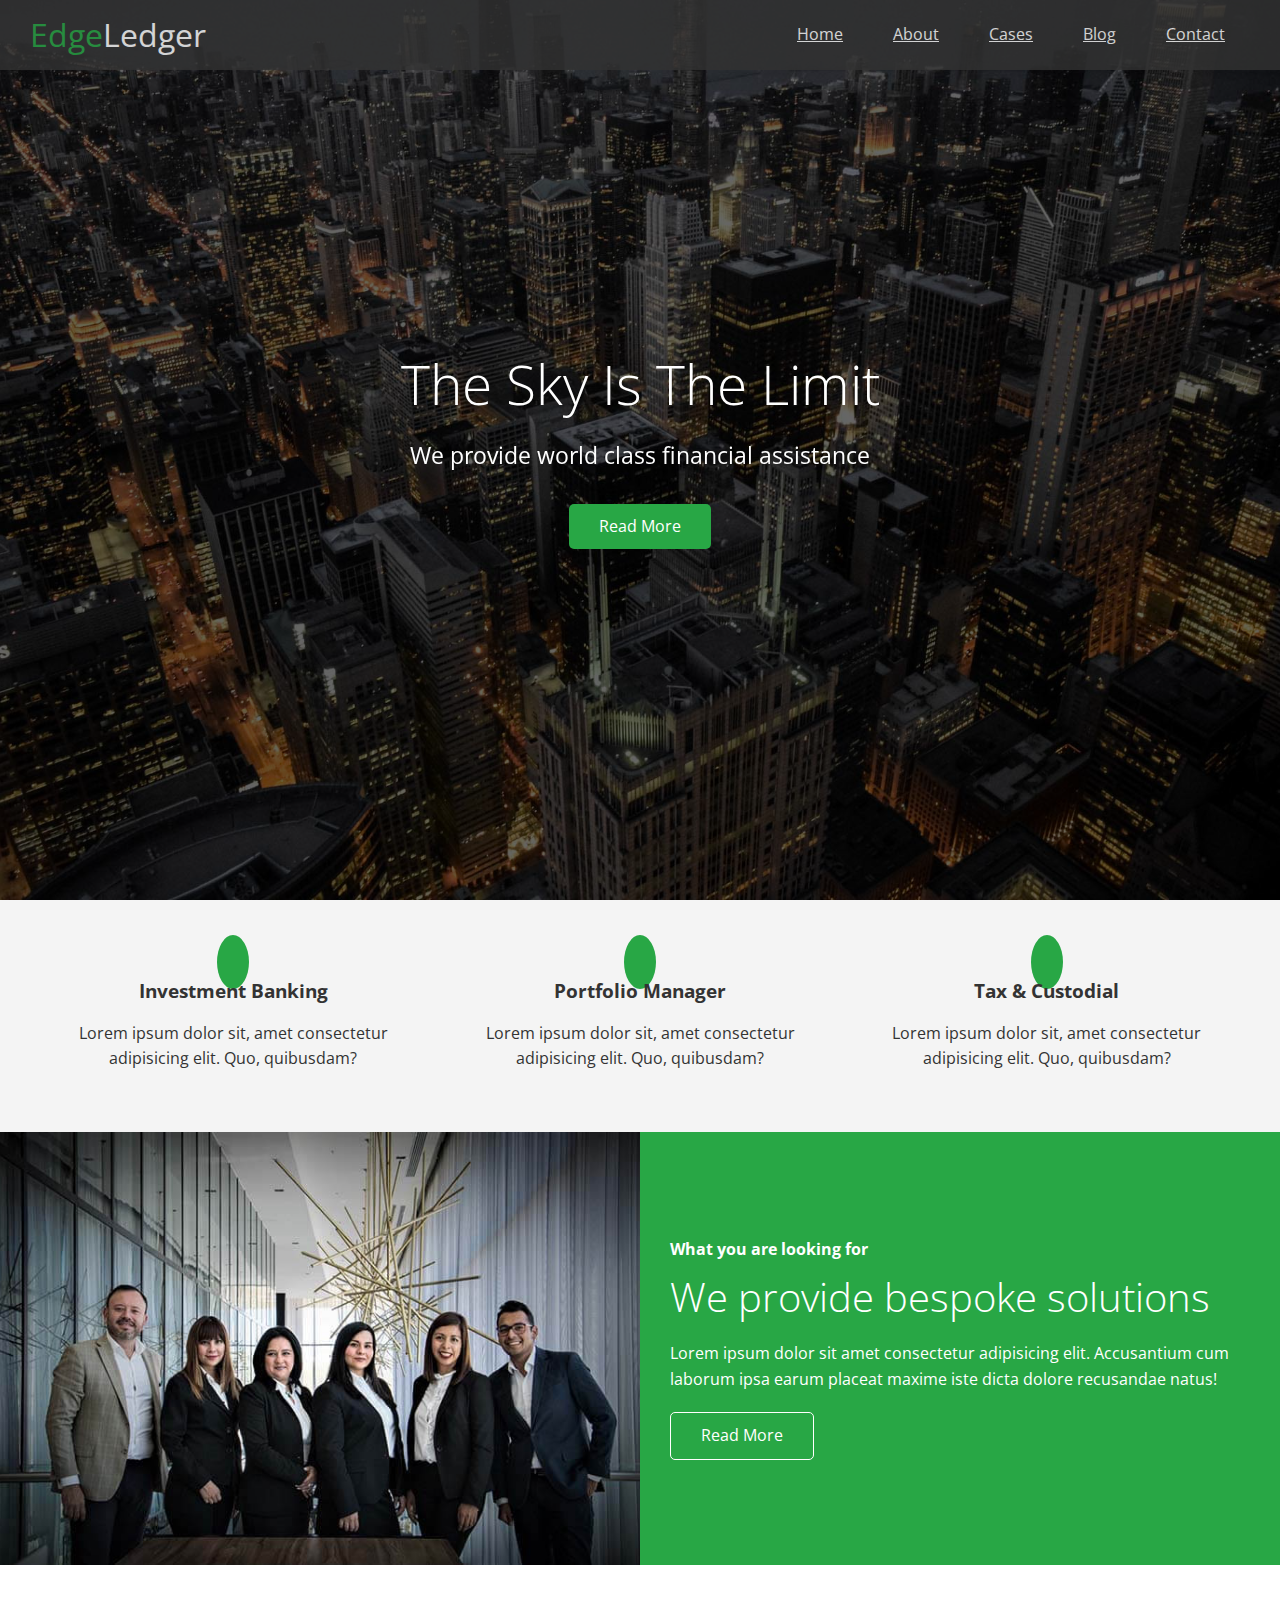
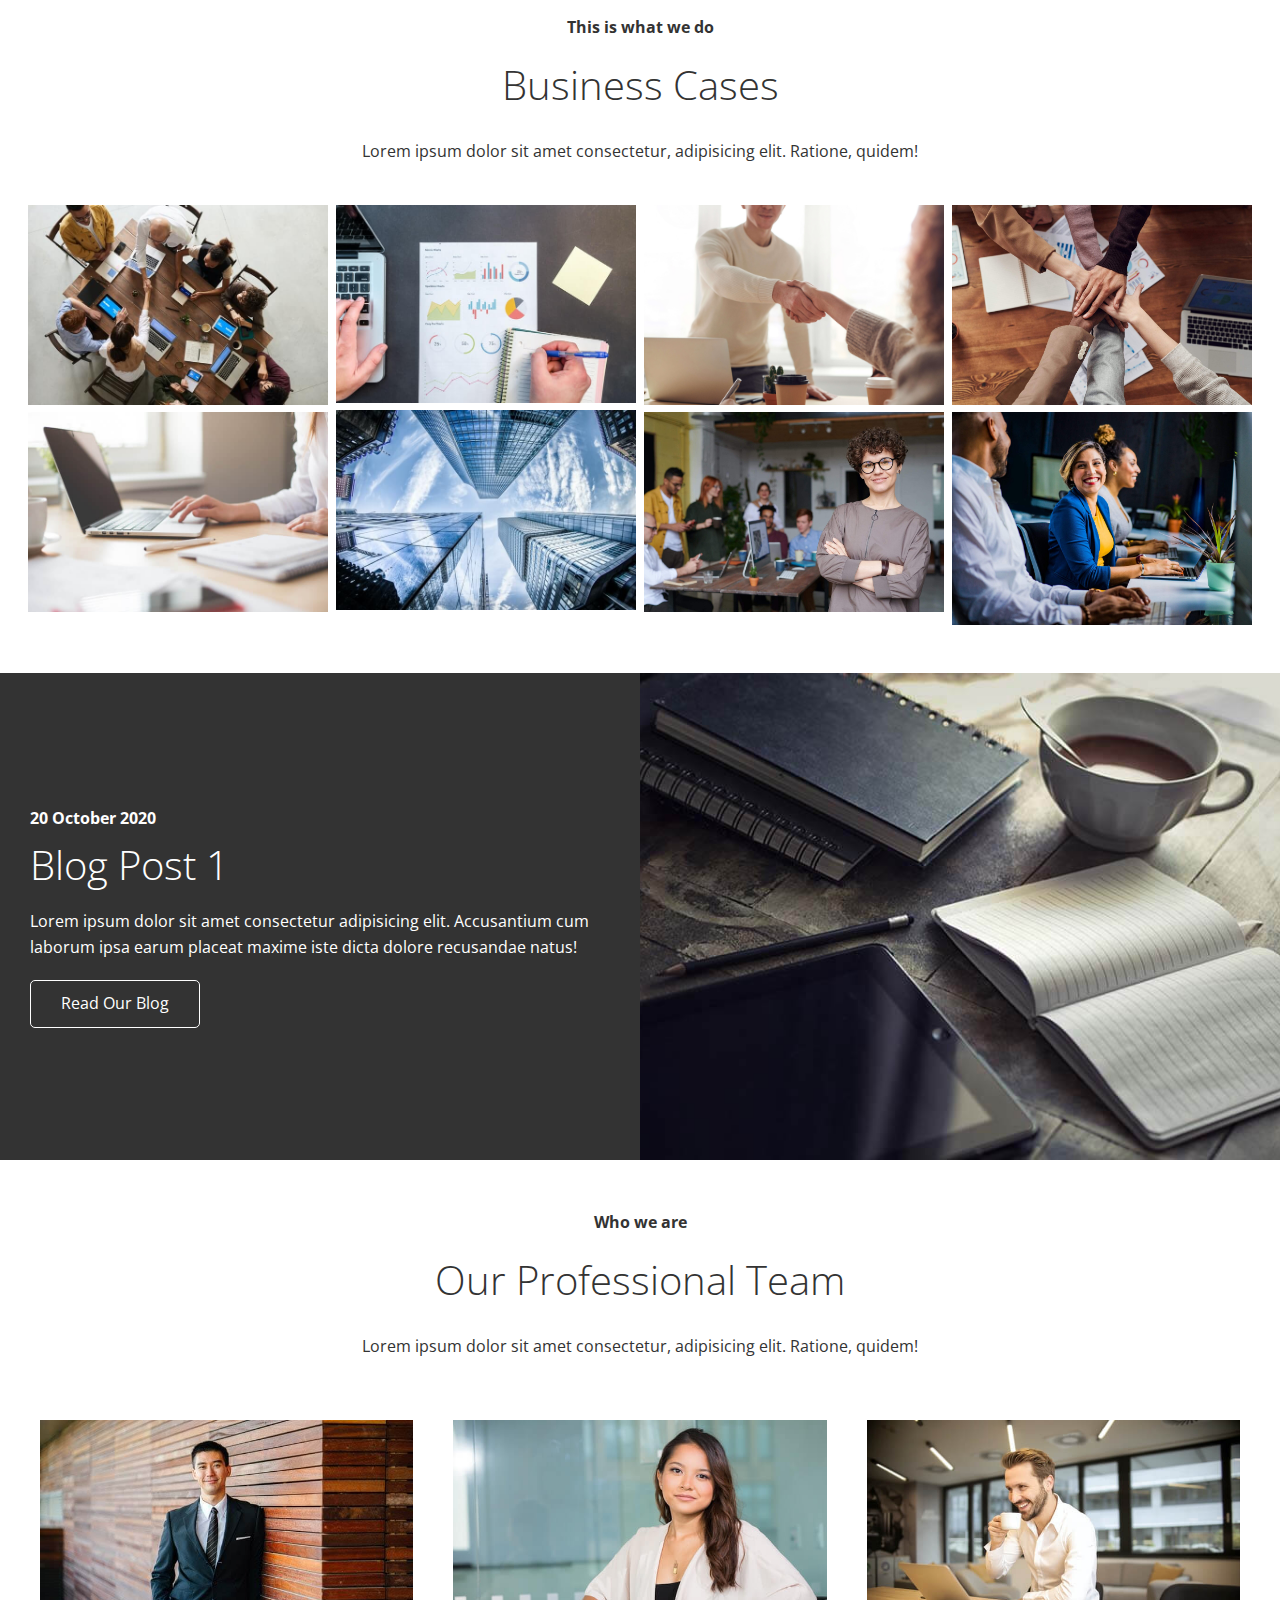
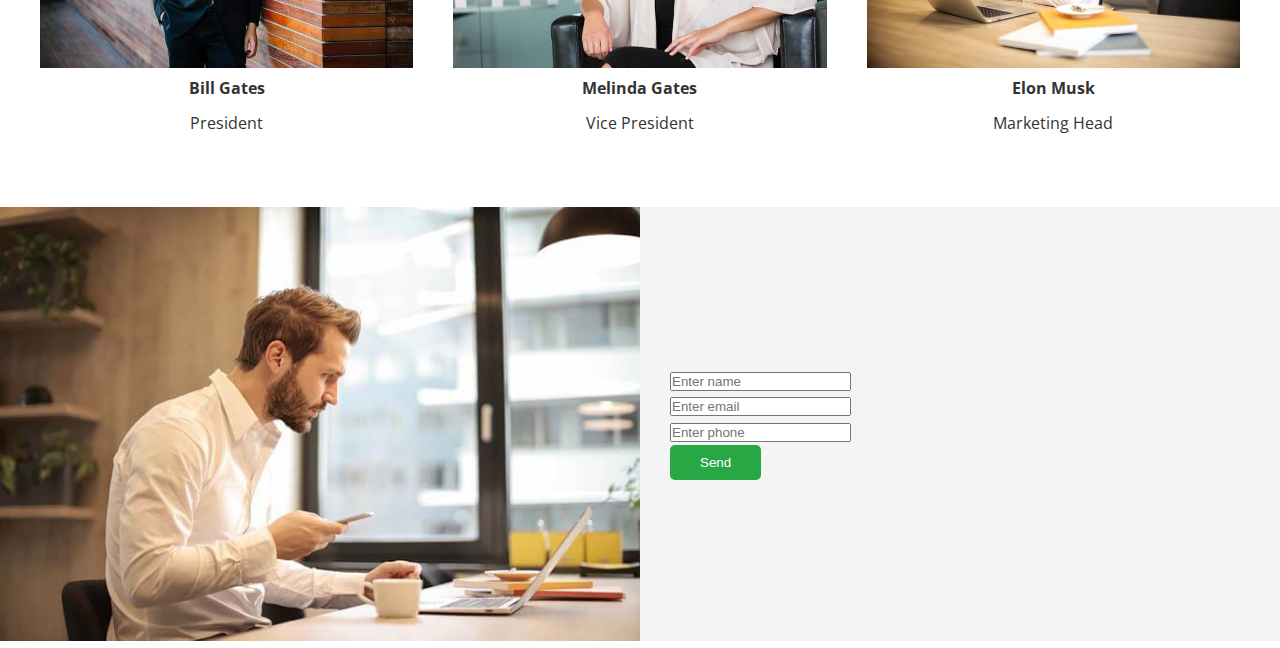
==== index.html @ 817e9c79 "Added form to contact section" ====
<!DOCTYPE html>
<html lang="en">
  <head>
    <meta charset="UTF-8" />
    <meta name="viewport" content="width=device-width, initial-scale=1.0" />
    <link
      rel="stylesheet"
      href="https://cdnjs.cloudflare.com/ajax/libs/font-awesome/5.15.1/css/all.min.css"
      integrity="sha512-+4zCK9k+qNFUR5X+cKL9EIR+ZOhtIloNl9GIKS57V1MyNsYpYcUrUeQc9vNfzsWfV28IaLL3i96P9sdNyeRssA=="
      crossorigin="anonymous"
    />
    <link rel="stylesheet" href="./css/utilities.css" />
    <link rel="stylesheet" href="./css/style.css" />
    <title>Welcome To EdgeLedger</title>
  </head>
  <body id="home">
    <header class="hero">
      <div id="navbar" class="navbar">
        <h1 class="logo">
          <span class="text-primary"><i class="fas fa-book-open"></i> Edge</span
          >Ledger
        </h1>
        <nav>
          <ul>
            <li><a href="#home">Home</a></li>
            <li><a href="#about">About</a></li>
            <li><a href="#cases">Cases</a></li>
            <li><a href="#blog">Blog</a></li>
            <li><a href="#contact">Contact</a></li>
          </ul>
        </nav>
      </div>

      <div class="content">
        <h1>The Sky Is The Limit</h1>
        <p>We provide world class financial assistance</p>
        <a href="#about" class="btn"
          ><i class="fas fa-chevron-right"></i> Read More</a
        >
      </div>
    </header>
    <main>
      <!-- About: Icons -->
      <section id="about" class="icons bg-light">
        <div class="flex-items">
          <div>
            <i class="fas fa-university fa-2x"></i>
            <div>
              <h3>Investment Banking</h3>
              <p>
                Lorem ipsum dolor sit, amet consectetur adipisicing elit. Quo,
                quibusdam?
              </p>
            </div>
          </div>
          <div>
            <i class="fas fa-book-reader fa-2x"></i>
            <div>
              <h3>Portfolio Manager</h3>
              <p>
                Lorem ipsum dolor sit, amet consectetur adipisicing elit. Quo,
                quibusdam?
              </p>
            </div>
          </div>
          <div>
            <i class="fas fa-pencil-alt fa-2x"></i>
            <div>
              <h3>Tax & Custodial</h3>
              <p>
                Lorem ipsum dolor sit, amet consectetur adipisicing elit. Quo,
                quibusdam?
              </p>
            </div>
          </div>
        </div>
      </section>

      <!-- About: Solutions -->
      <section class="solutions flex-columns">
        <div class="row">
          <div class="column">
            <div class="column-1">
              <img src="images/home/people.jpg" alt="" />
            </div>
          </div>
          <div class="column">
            <div class="column-2 bg-primary">
              <h4>What you are looking for</h4>
              <h2>We provide bespoke solutions</h2>
              <p>
                Lorem ipsum dolor sit amet consectetur adipisicing elit.
                Accusantium cum laborum ipsa earum placeat maxime iste dicta
                dolore recusandae natus!
              </p>
              <a href="" class="btn btn-outline"
                ><i class="fas fa-chevron"></i> Read More</a
              >
            </div>
          </div>
        </div>
      </section>

      <!-- Cases -->
      <section id="cases" class="cases flex-grid section-padding">
        <header class="section-header">
          <h4>This is what we do</h4>
          <h2>Business Cases</h2>
          <p>
            Lorem ipsum dolor sit amet consectetur, adipisicing elit. Ratione,
            quidem!
          </p>
        </header>
        <div class="row">
          <div class="column">
            <img src="images/cases/cases1.jpg" alt="" />
            <img src="images/cases/cases2.jpg" alt="" />
          </div>
          <div class="column">
            <img src="images/cases/cases3.jpg" alt="" />
            <img src="images/cases/cases4.jpg" alt="" />
          </div>
          <div class="column">
            <img src="images/cases/cases5.jpg" alt="" />
            <img src="images/cases/cases6.jpg" alt="" />
          </div>
          <div class="column">
            <img src="images/cases/cases7.jpg" alt="" />
            <img src="images/cases/cases8.jpg" alt="" />
          </div>
        </div>
      </section>

      <!-- Blog -->
      <section id="blog" class="blog flex-columns flex-reverse">
        <div class="row">
          <div class="column">
            <div class="column-1">
              <img src="images/home/blog.jpg" alt="" />
            </div>
          </div>
          <div class="column">
            <div class="column-2 bg-dark">
              <h4>20 October 2020</h4>
              <h2>Blog Post 1</h2>
              <p>
                Lorem ipsum dolor sit amet consectetur adipisicing elit.
                Accusantium cum laborum ipsa earum placeat maxime iste dicta
                dolore recusandae natus!
              </p>
              <a href="" class="btn btn-outline"
                ><i class="fas fa-chevron"></i> Read Our Blog</a
              >
            </div>
          </div>
        </div>
      </section>

      <!-- Team -->
      <section id="team" class="team section-padding">
        <header class="section-header">
          <h4>Who we are</h4>
          <h2>Our Professional Team</h2>
          <p>
            Lorem ipsum dolor sit amet consectetur, adipisicing elit. Ratione,
            quidem!
          </p>
        </header>
        <div class="flex-items">
          <div>
            <img src="images/team/person1.jpg" alt="" />
            <h4>Bill Gates</h4>
            <p>President</p>
          </div>
          <div>
            <img src="images/team/person2.jpg" alt="" />
            <h4>Melinda Gates</h4>
            <p>Vice President</p>
          </div>
          <div>
            <img src="images/team/person3.jpg" alt="" />
            <h4>Elon Musk</h4>
            <p>Marketing Head</p>
          </div>
        </div>
      </section>
      <!-- Contact -->
      <section id="contact" class="contact flex-columns">
        <div class="row">
          <div class="column">
            <div class="column-1">
              <img src="images/home/contact.jpg" alt="" />
            </div>
          </div>
          <div class="column">
            <div class="column-2 bg-light">
              <form action="" class="callback-form">
                <div class="form-control">
                  <label for="name"></label>
                  <input
                    type="text"
                    name="name"
                    id="name"
                    placeholder="Enter name"
                  />
                </div>
                <div class="form-control">
                  <label for="email"></label>
                  <input
                    type="email"
                    name="email"
                    id="email"
                    placeholder="Enter email"
                  />
                </div>
                <div class="form-control">
                  <label for="phone"></label>
                  <input
                    type="text"
                    name="phone"
                    id="phone"
                    placeholder="Enter phone"
                  />
                </div>
                <input type="submit" value="Send" id="submit" class="btn" />
              </form>
            </div>
          </div>
        </div>
      </section>
    </main>
  </body>
</html>
---- css/utilities.css ----
/* Text colors */
.text-primary {
  color: #28a745;
}

.text-secondary {
  color: #0284d0;
}

/* Button */

.btn {
  cursor: pointer;
  display: inline-block;
  padding: 10px 30px;
  color: #fff;
  background-color: #28a745;
  border: none;
  border-radius: 5px;
  text-decoration: none;
}

.btn:hover {
  opacity: 0.9;
}

.btn-primary,
.bg-primary {
  background: #28a745;
  color: #fff;
}

.btn-secondary,
.bg-secondary {
  background: #0284d0;
  color: #fff;
}

.btn-dark,
.bg-dark {
  background: #333;
  color: #fff;
}

.btn-light,
.bg-light {
  background: #f4f4f4;
  color: #333;
}

.btn-outline {
  background: transparent;
  border: 1px solid #fff;
}

/* Flex items */
.flex-items {
  display: flex;
  text-align: center;
  justify-content: center;
  text-align: center;
  height: 100%;
}

.flex-items > div {
  padding: 20px;
}

/* Flex columns */
.flex-columns.flex-reverse .row {
  flex-direction: row-reverse;
}

.flex-columns .row {
  display: flex;
  flex-direction: row;
  flex-wrap: wrap;
  width: 100%;
}

.flex-columns .column {
  display: flex;
  flex-direction: column;
  flex-basis: 100%;
  flex: 1;
}

.flex-columns .column .column-1,
.flex-columns .column .column-2 {
  height: 100%;
}

.flex-columns img {
  width: 100%;
  height: 100%;
  object-fit: cover;
}

.flex-columns .column-2 {
  display: flex;
  flex-direction: column;
  align-items: flex-start;
  justify-content: center;
  padding: 30px;
}

.flex-columns h2 {
  font-size: 40px;
  font-weight: 100;
}

.flex-columns h4 {
  margin-bottom: 10px;
}

.flex-columns p {
  margin: 20px 0;
}

/* Section header */
.section-header {
  padding: 30px;
  display: flex;
  flex-direction: column;
  align-items: center;
  justify-content: center;
  text-align: center;
}

.section-header h2 {
  font-size: 40px;
  margin: 20px;
}

.section-padding {
  padding: 20px 20px 40px;
}

/* Flex grid */
.flex-grid .row {
  display: flex;
  flex-wrap: wrap;
  padding: 0 4px;
}

.flex-grid .column {
  flex: 25%;
  max-width: 25%;
  padding: 0 4px;
}
---- css/style.css ----
@import url('https://fonts.googleapis.com/css2?family=Open+Sans:wght@300;400&display=swap');

* {
  box-sizing: border-box;
  padding: 0;
  margin: 0;
}

body {
  font-family: 'Open Sans', sans-serif;
  background: #fff;
  color: #333;
  line-height: 1.6;
}

ul {
  list-style: none;
}

a {
  color: #333;
}

h1,
h2 {
  font-weight: 300;
  line-height: 1.2;
}

p {
  margin: 10px 0;
}

img {
  width: 100%;
}

/* Navbar */
.navbar {
  display: flex;
  align-items: center;
  justify-content: space-between;
  background-color: #333;
  color: #fff;
  opacity: 0.8;
  width: 100%;
  height: 70px;
  position: fixed;
  top: 0;
  padding: 0 30px;
}

.navbar a {
  color: #fff;
  padding: 10px 20px;
  margin: 0 5px;
}

.navbar a:hover {
  border-bottom: #28a745 2px solid;
}

.navbar ul {
  display: flex;
}

.navbar .logo {
  font-weight: 400;
}

/* Header */

.hero {
  background: url('../images/home/showcase.jpg') no-repeat center center/cover;
  height: 100vh;
  position: relative;
  color: #fff;
}

.hero .content {
  display: flex;
  flex-direction: column;
  align-items: center;
  justify-content: center;
  text-align: center;
  height: 100%;
  padding: 0 20px;
}

.hero .content h1 {
  font-size: 55px;
}

.hero .content p {
  font-size: 23px;
  max-width: 600px;
  margin: 20px 0 30px;
}

.hero::before {
  content: '';
  position: absolute;
  top: 0;
  left: 0;
  width: 100%;
  height: 100%;
  background: rgba(0, 0, 0, 0.6);
}

.hero * {
  z-index: 10;
}

/* Icons */
.icons {
  padding: 30px;
}

.icons h3 {
  font-weight: bold;
  margin-bottom: 15px;
}

.icons i {
  background-color: #28a745;
  color: #fff;
  padding: 1rem;
  border-radius: 50%;
  margin-bottom: 15px;
}

.cases img:hover {
  opacity: 0.7;
}
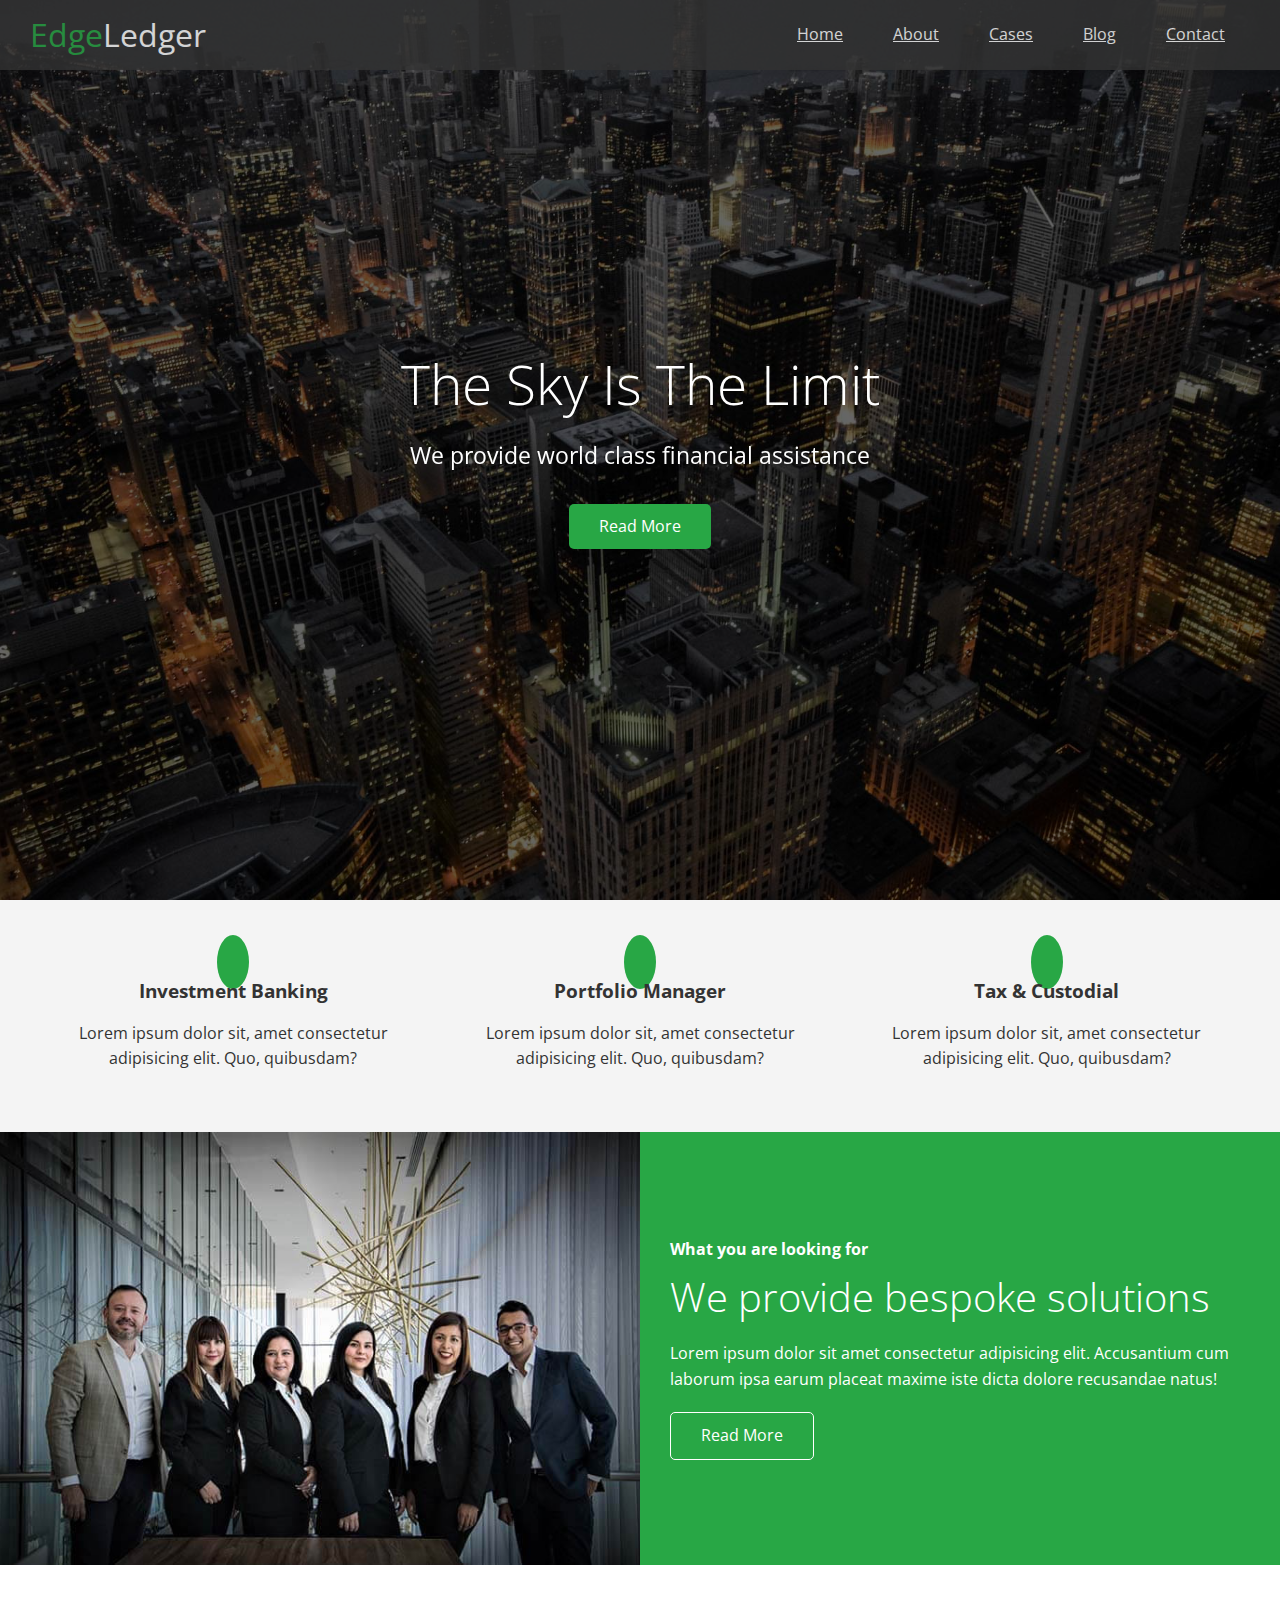
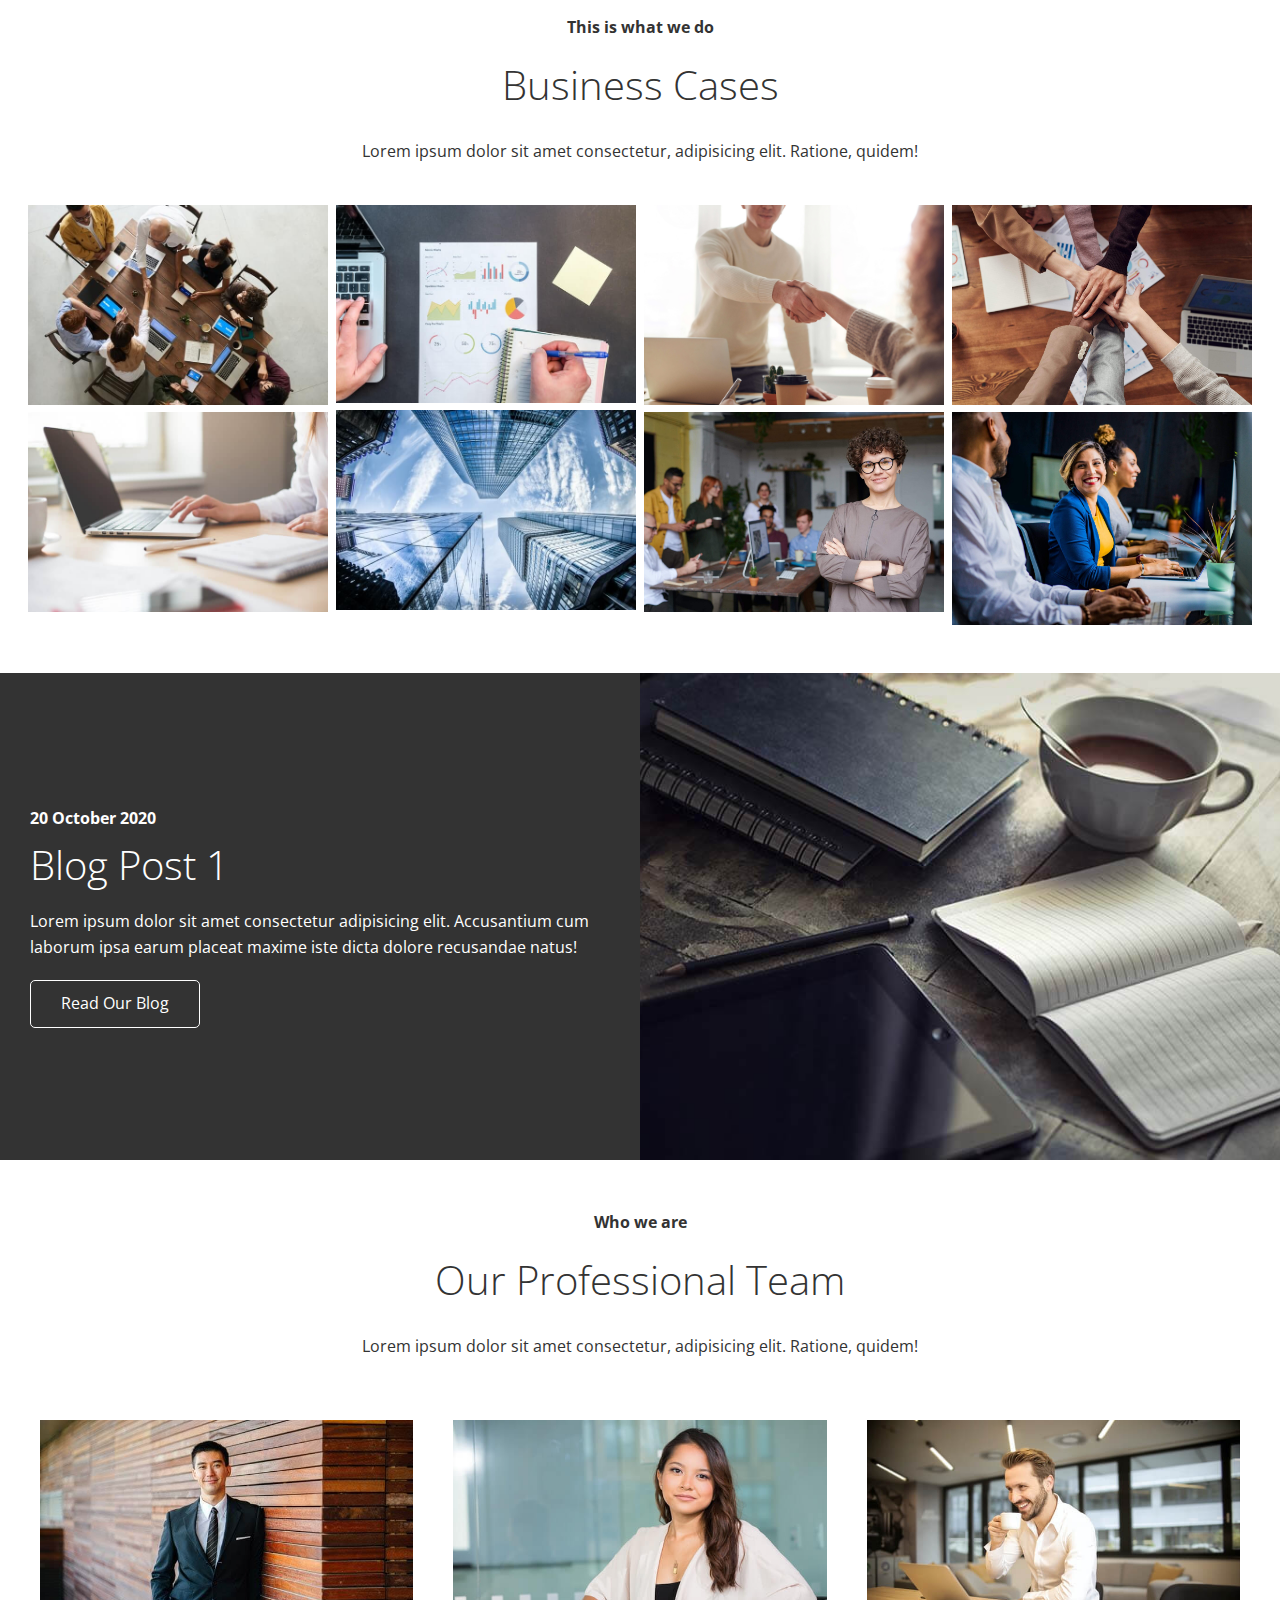
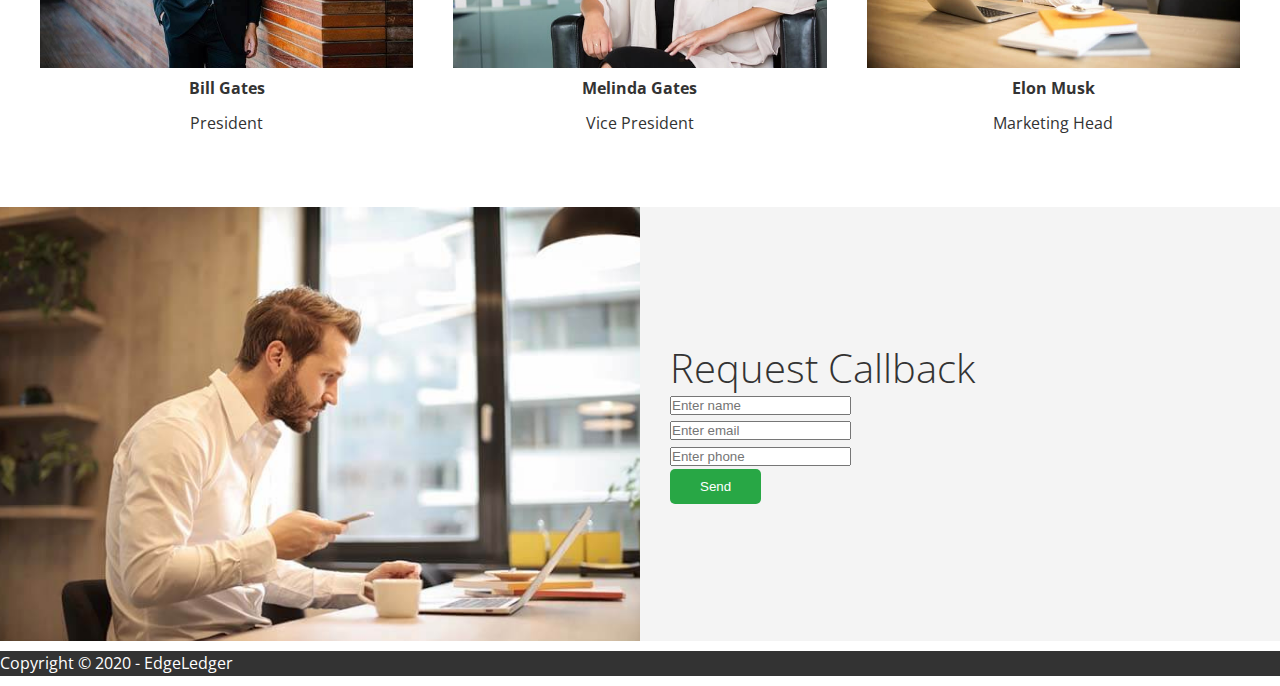
==== commit 2e010e95: "Added footer socials and text" ====
--- a/index.html
+++ b/index.html
@@ -194,6 +194,7 @@
           </div>
           <div class="column">
             <div class="column-2 bg-light">
+              <h2>Request Callback</h2>
               <form action="" class="callback-form">
                 <div class="form-control">
                   <label for="name"></label>
@@ -229,5 +230,14 @@
         </div>
       </section>
     </main>
+    <footer class="footer bg-dark">
+      <div class="social">
+        <a href="#"><i class="fab fa-facebook"></i></a>
+        <a href="#"><i class="fab fa-twitter"></i></a>
+        <a href="#"><i class="fab fa-youtube"></i></a>
+        <a href="#"><i class="fab fa-linkedin"></i></a>
+      </div>
+      <p>Copyright &copy; 2020 - EdgeLedger</p>
+    </footer>
   </body>
 </html>
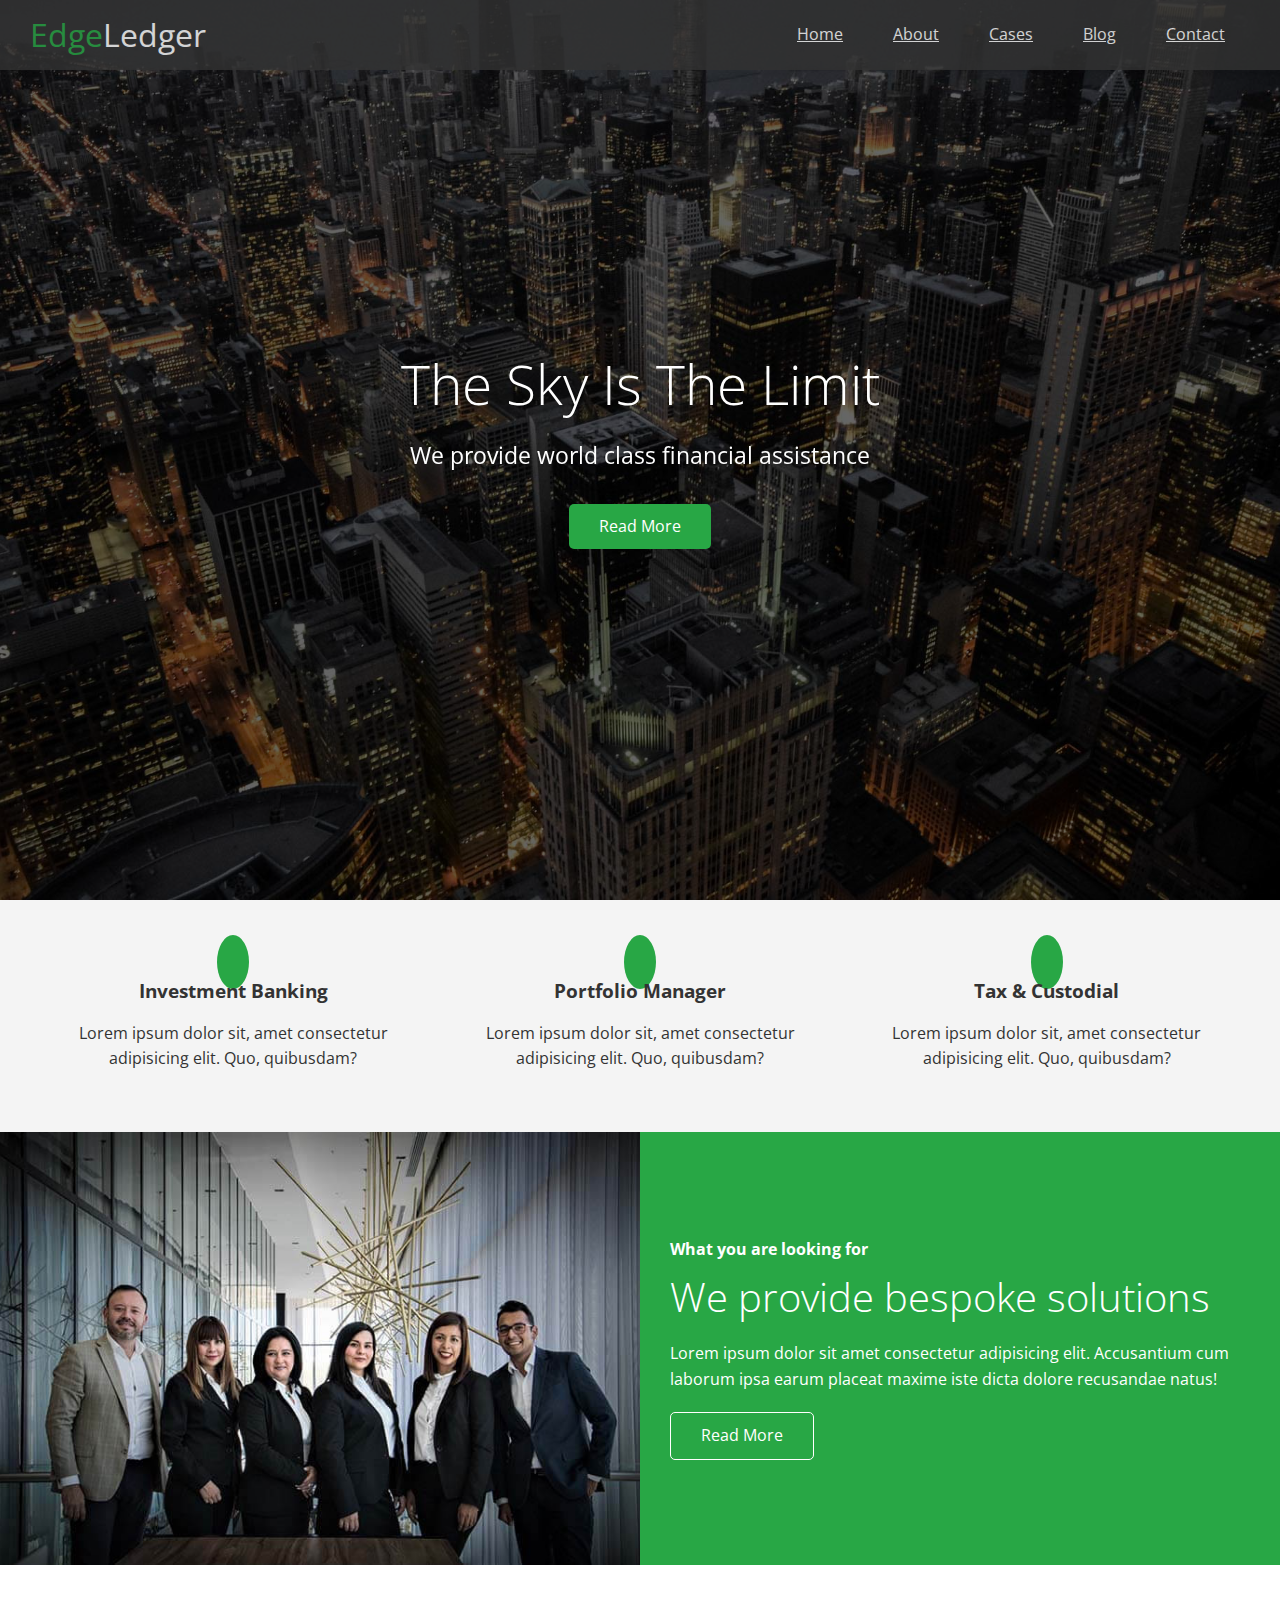
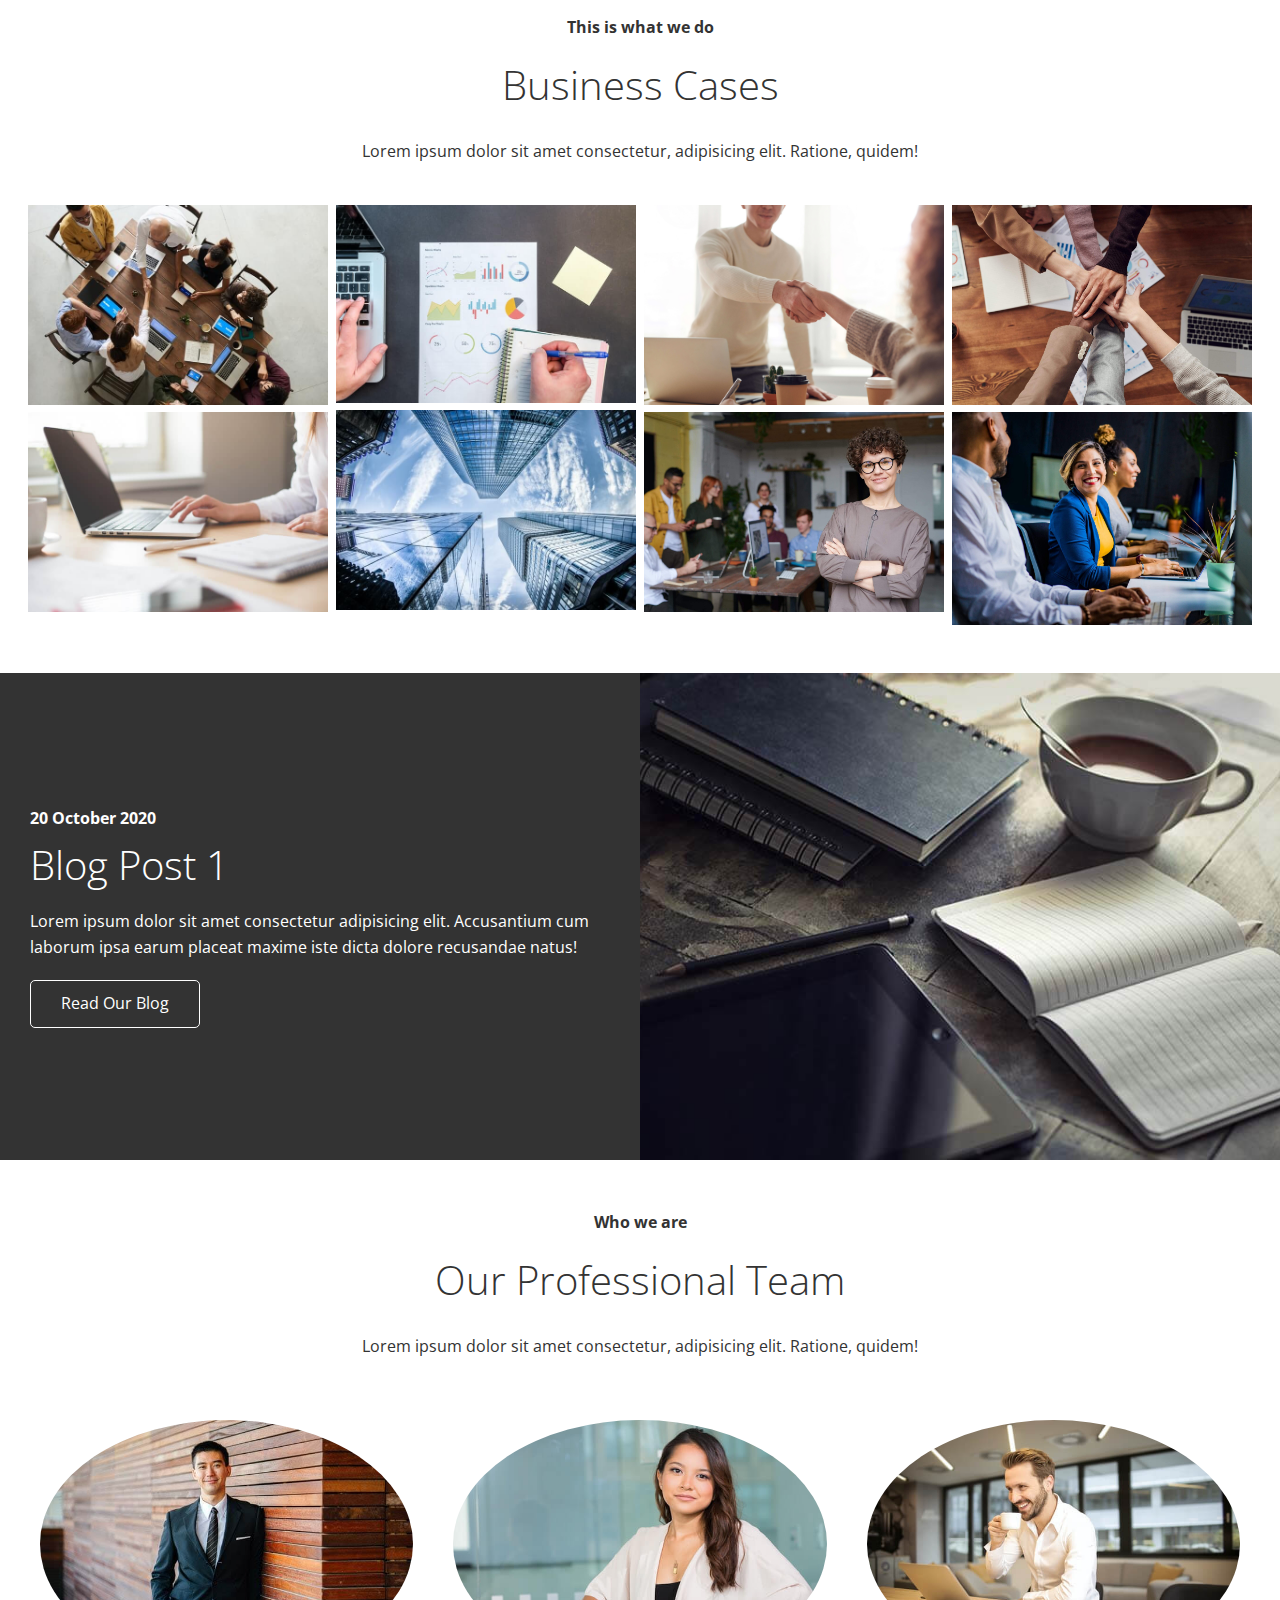
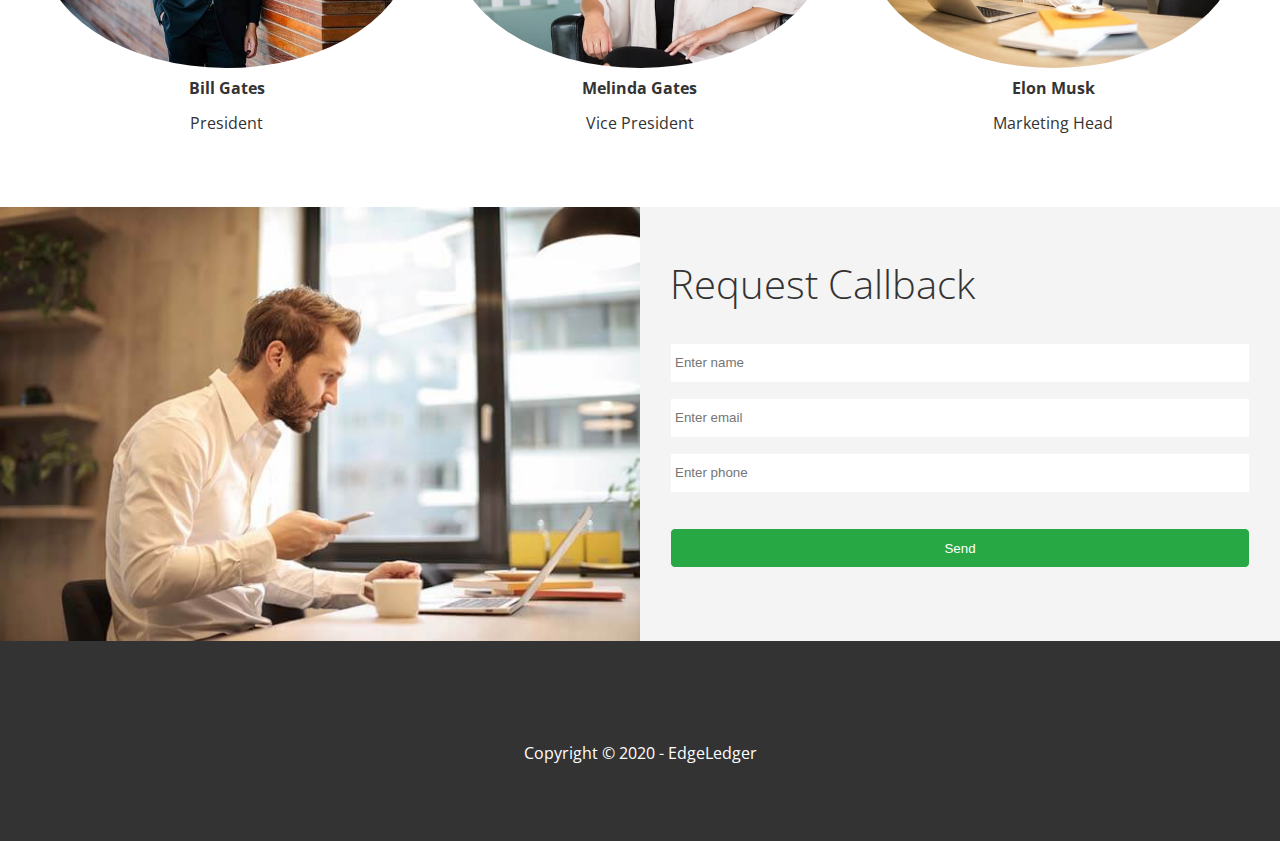
==== commit 32239804: "Styled footer" ====
--- a/index.html
+++ b/index.html
@@ -232,10 +232,10 @@
     </main>
     <footer class="footer bg-dark">
       <div class="social">
-        <a href="#"><i class="fab fa-facebook"></i></a>
-        <a href="#"><i class="fab fa-twitter"></i></a>
-        <a href="#"><i class="fab fa-youtube"></i></a>
-        <a href="#"><i class="fab fa-linkedin"></i></a>
+        <a href="#"><i class="fab fa-facebook fa-2x"></i></a>
+        <a href="#"><i class="fab fa-twitter fa-2x"></i></a>
+        <a href="#"><i class="fab fa-youtube fa-2x"></i></a>
+        <a href="#"><i class="fab fa-linkedin fa-2x"></i></a>
       </div>
       <p>Copyright &copy; 2020 - EdgeLedger</p>
     </footer>
--- a/css/style.css
+++ b/css/style.css
@@ -132,3 +132,60 @@
 .cases img:hover {
   opacity: 0.7;
 }
+
+.team img {
+  border-radius: 50%;
+}
+
+/* Callback Form */
+.callback-form {
+  width: 100%;
+  padding: 20px 0;
+}
+
+.callback-form label {
+  display: block;
+  margin-bottom: 15px;
+}
+
+.callback-form .form-control {
+  margin-bottom: 15px;
+}
+
+.callback-form input {
+  width: 100%;
+  padding: 4px;
+  height: 40px;
+  border: #f5f5f5 1px solid;
+}
+
+.callback-form input:focus {
+  outline-color: #28a745;
+}
+
+.callback-form .btn {
+  padding: 12px 0;
+  margin-top: 20px;
+}
+
+/* Footer */
+.footer {
+  display: flex;
+  flex-direction: column;
+  align-items: center;
+  justify-content: center;
+  text-align: center;
+  height: 200px;
+}
+
+.footer a {
+  color: #fff;
+}
+
+.footer a:hover {
+  color: #28a745;
+}
+
+.footer .social > * {
+  margin-right: 30px;
+}
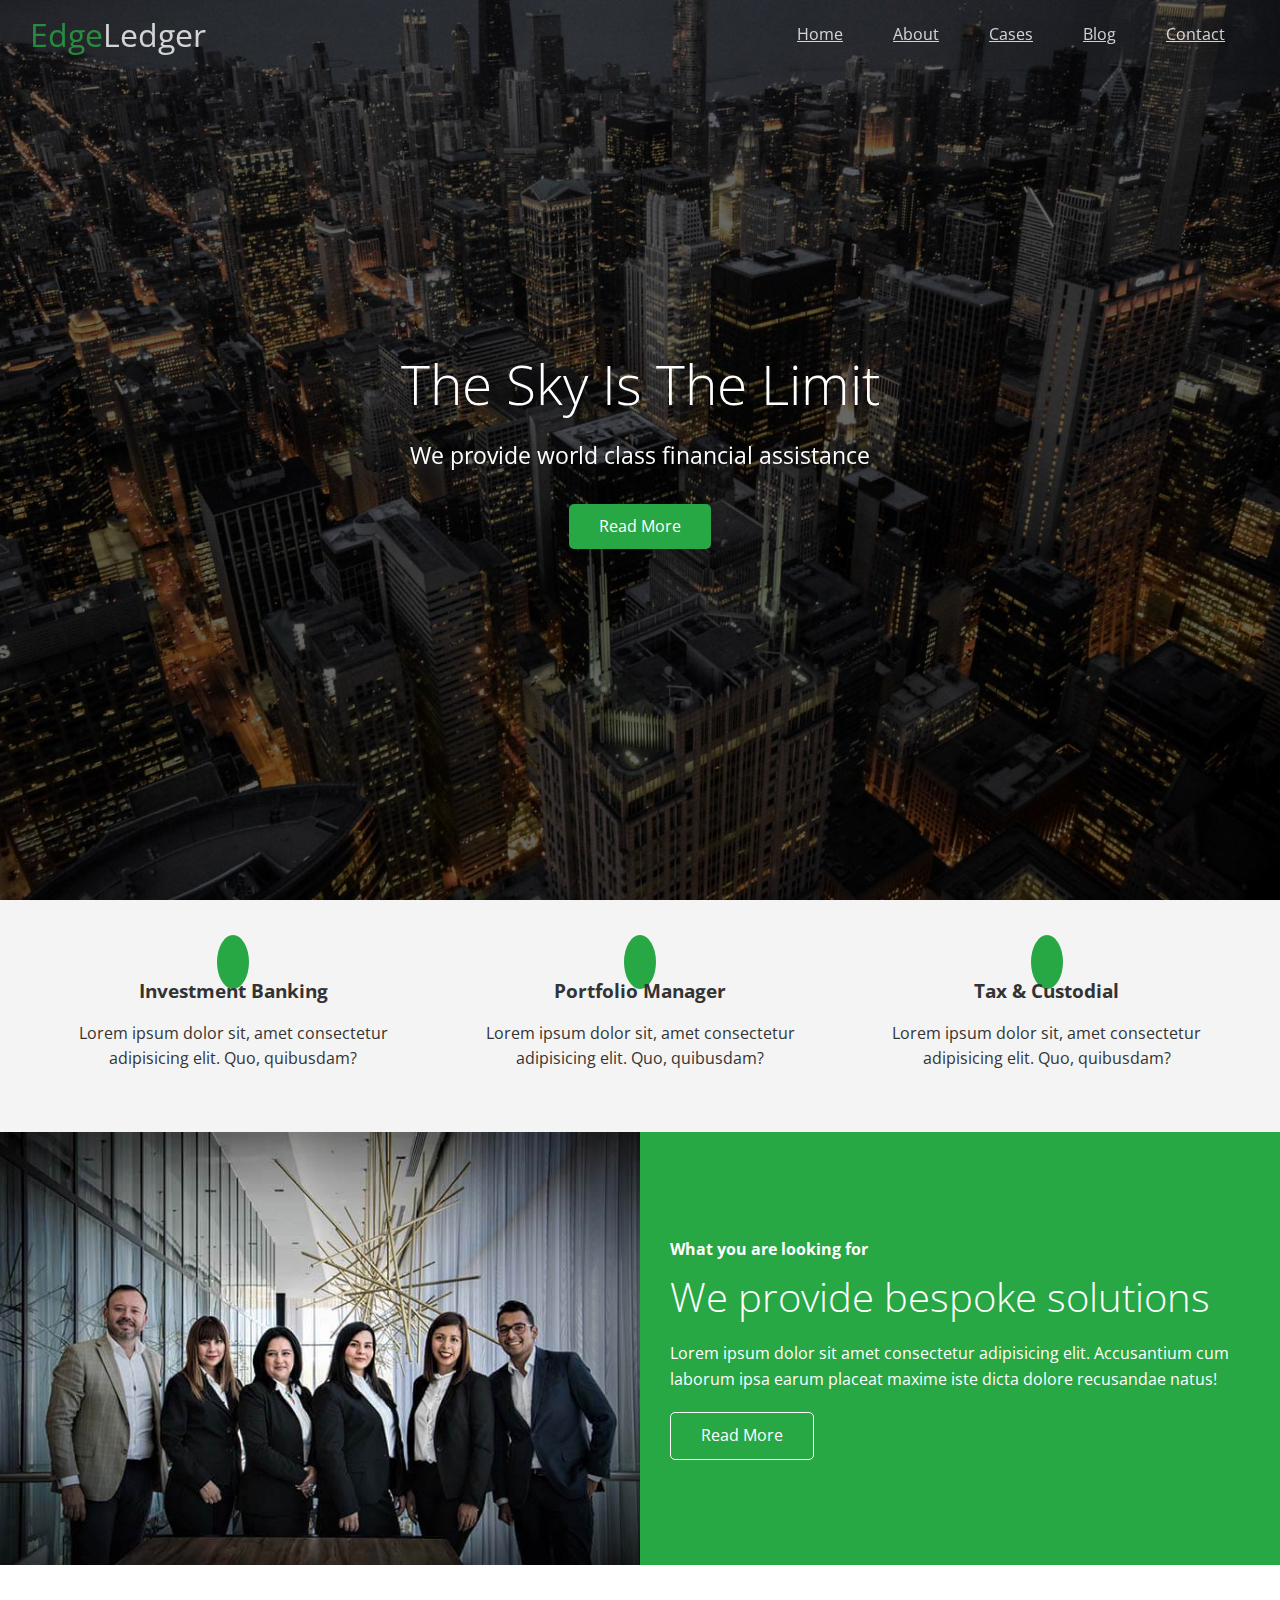
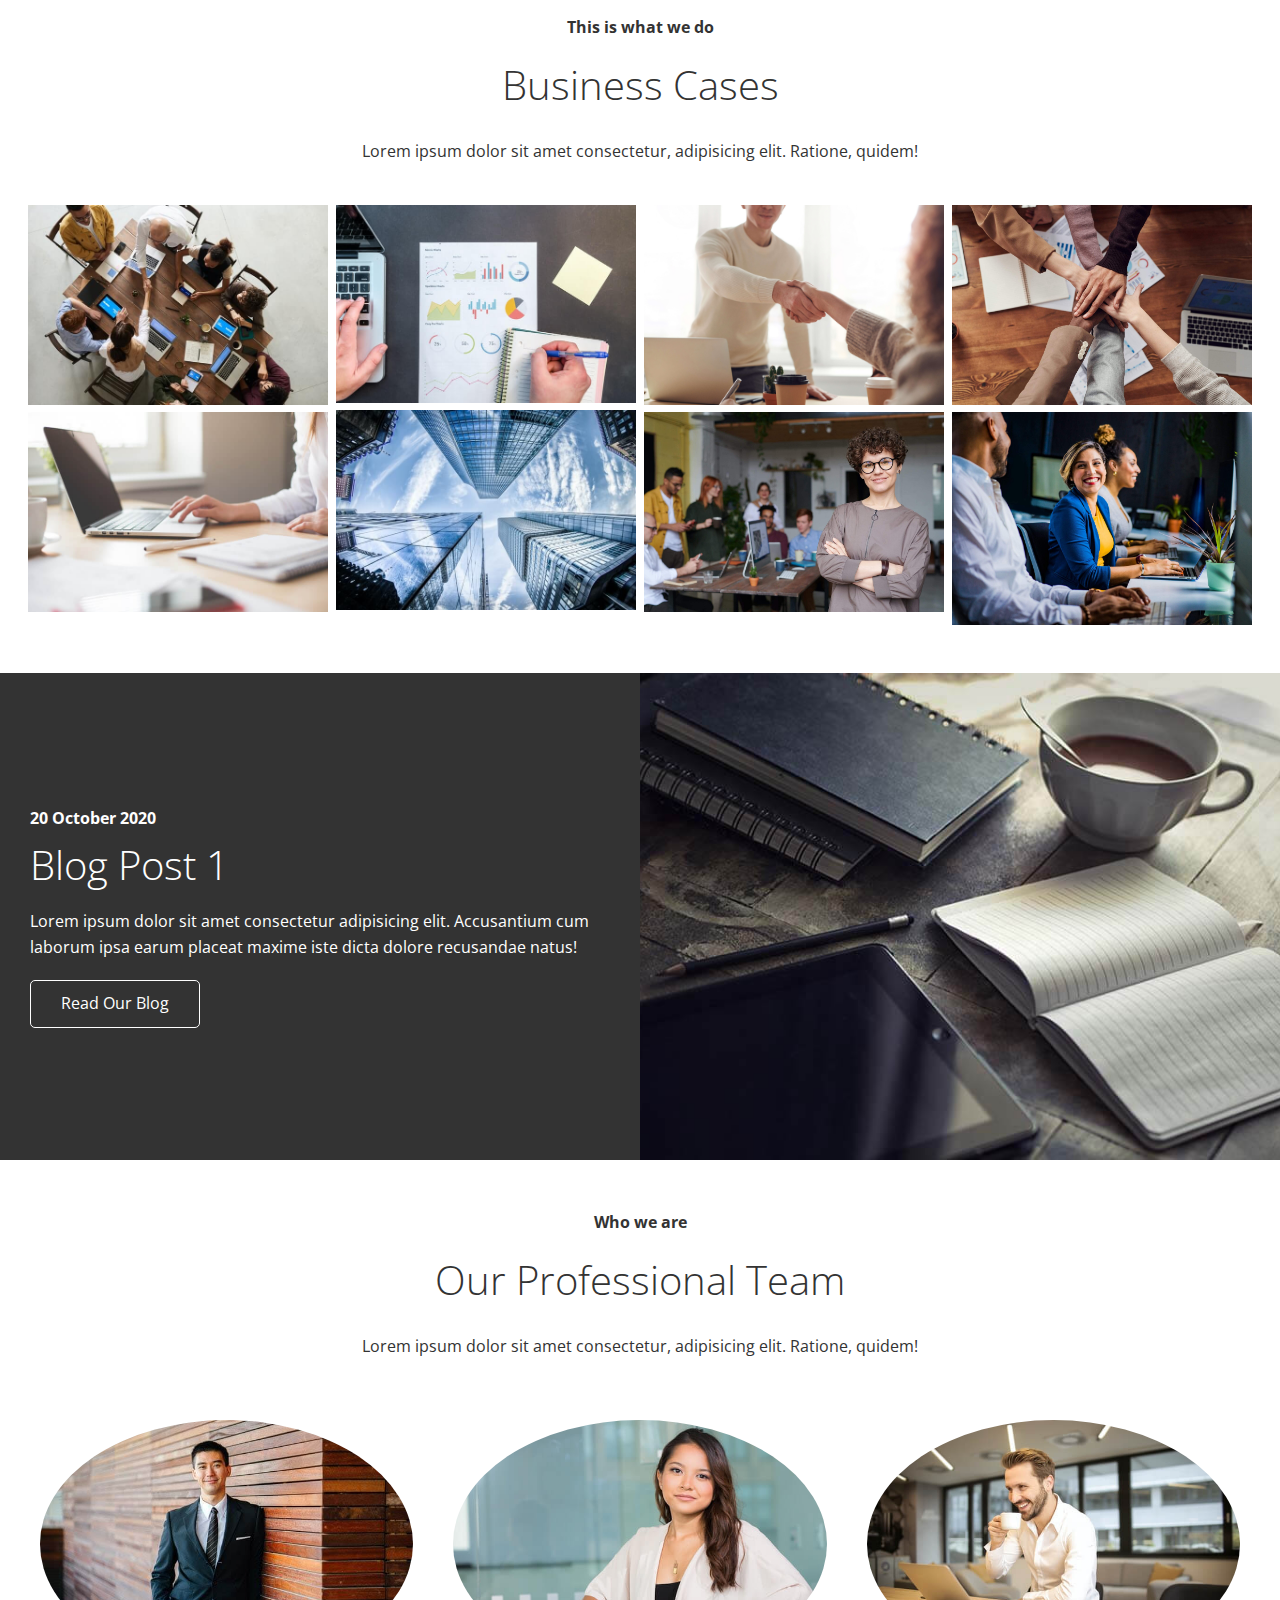
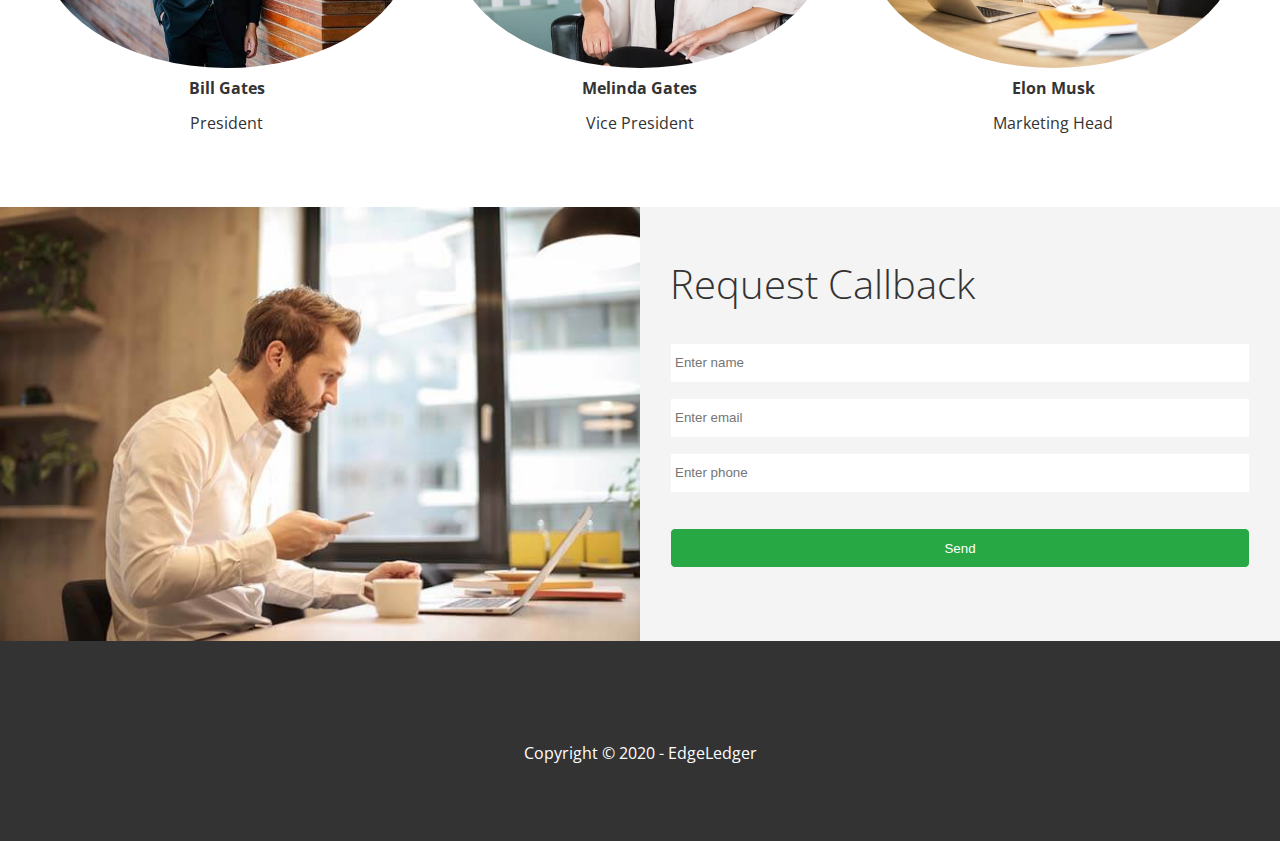
==== commit 303789d5: "Added transisiton for navbar" ====
--- a/index.html
+++ b/index.html
@@ -15,7 +15,7 @@
   </head>
   <body id="home">
     <header class="hero">
-      <div id="navbar" class="navbar">
+      <div id="navbar" class="navbar top">
         <h1 class="logo">
           <span class="text-primary"><i class="fas fa-book-open"></i> Edge</span
           >Ledger
@@ -148,7 +148,7 @@
                 Accusantium cum laborum ipsa earum placeat maxime iste dicta
                 dolore recusandae natus!
               </p>
-              <a href="" class="btn btn-outline"
+              <a href="blog.html" class="btn btn-outline"
                 ><i class="fas fa-chevron"></i> Read Our Blog</a
               >
             </div>
@@ -239,5 +239,25 @@
       </div>
       <p>Copyright &copy; 2020 - EdgeLedger</p>
     </footer>
+    <script>
+      const navbar = document.getElementById('navbar');
+      let scrolled = false;
+
+      window.onscroll = function () {
+        if (window.pageYOffset > 100) {
+          navbar.classList.remove('top');
+          if (!scrolled) {
+            navbar.style.transform = 'translateY(-70px)';
+          }
+          setTimeout(function () {
+            navbar.style.transform = 'translateY(0)';
+            scrolled = true;
+          }, 200);
+        } else {
+          navbar.classList.add('top');
+          scrolled = false;
+        }
+      };
+    </script>
   </body>
 </html>
--- a/css/style.css
+++ b/css/style.css
@@ -11,6 +11,8 @@
   background: #fff;
   color: #333;
   line-height: 1.6;
+  max-width: 100%;
+  overflow-x: hidden;
 }
 
 ul {
@@ -48,6 +50,11 @@
   position: fixed;
   top: 0;
   padding: 0 30px;
+  transition: 0.5s;
+}
+
+.navbar.top {
+  background: transparent;
 }
 
 .navbar a {
@@ -111,6 +118,11 @@
   z-index: 10;
 }
 
+.hero.blog {
+  background: url('../images/home/blog.jpg') no-repeat center center/cover;
+  height: 30vh;
+}
+
 /* Icons */
 .icons {
   padding: 30px;
@@ -166,6 +178,29 @@
 .callback-form .btn {
   padding: 12px 0;
   margin-top: 20px;
+}
+
+/* Post */
+.post {
+  padding: 50px 30px;
+}
+
+.post h2 {
+  font-size: 40px;
+  margin-bottom: 20px;
+  padding-bottom: 10px;
+  border-bottom: #ccc solid 1px;
+}
+
+.post .meta {
+  margin-bottom: 30px;
+}
+
+.post img {
+  width: 300px;
+  border-radius: 10px;
+  display: block;
+  /* margin: 0 auto 30px; */
 }
 
 /* Footer */
@@ -189,3 +224,31 @@
 .footer .social > * {
   margin-right: 30px;
 }
+
+/* Mobile */
+@media (max-width: 768px) {
+  .navbar {
+    flex-direction: column;
+    height: 120px;
+    padding: 20px;
+  }
+
+  .navbar a {
+    padding: 10px 10px;
+    margin: 0 3px;
+  }
+
+  .flex-items {
+    flex-direction: column;
+  }
+
+  .flex-columns .column,
+  .flex-grid .column {
+    flex: 100%;
+    max-width: 100%;
+  }
+
+  .team img {
+    width: 70%;
+  }
+}
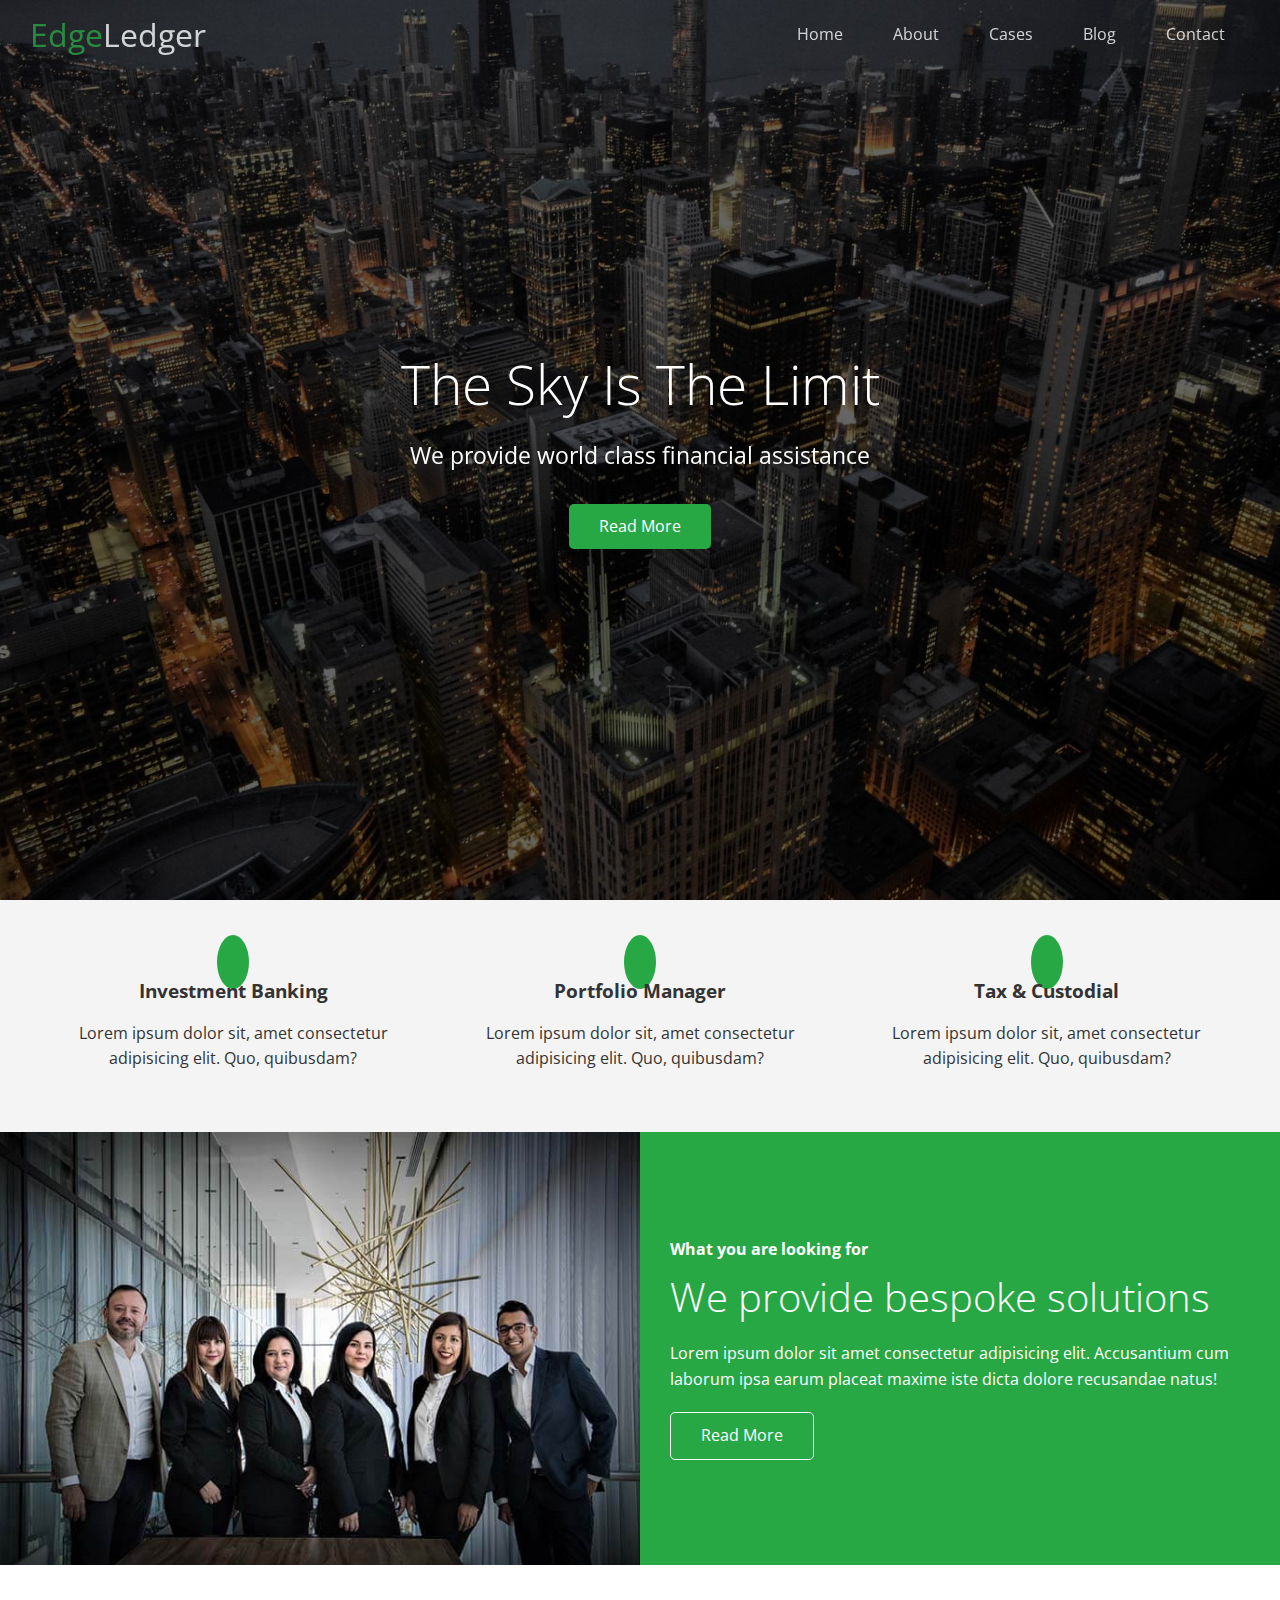
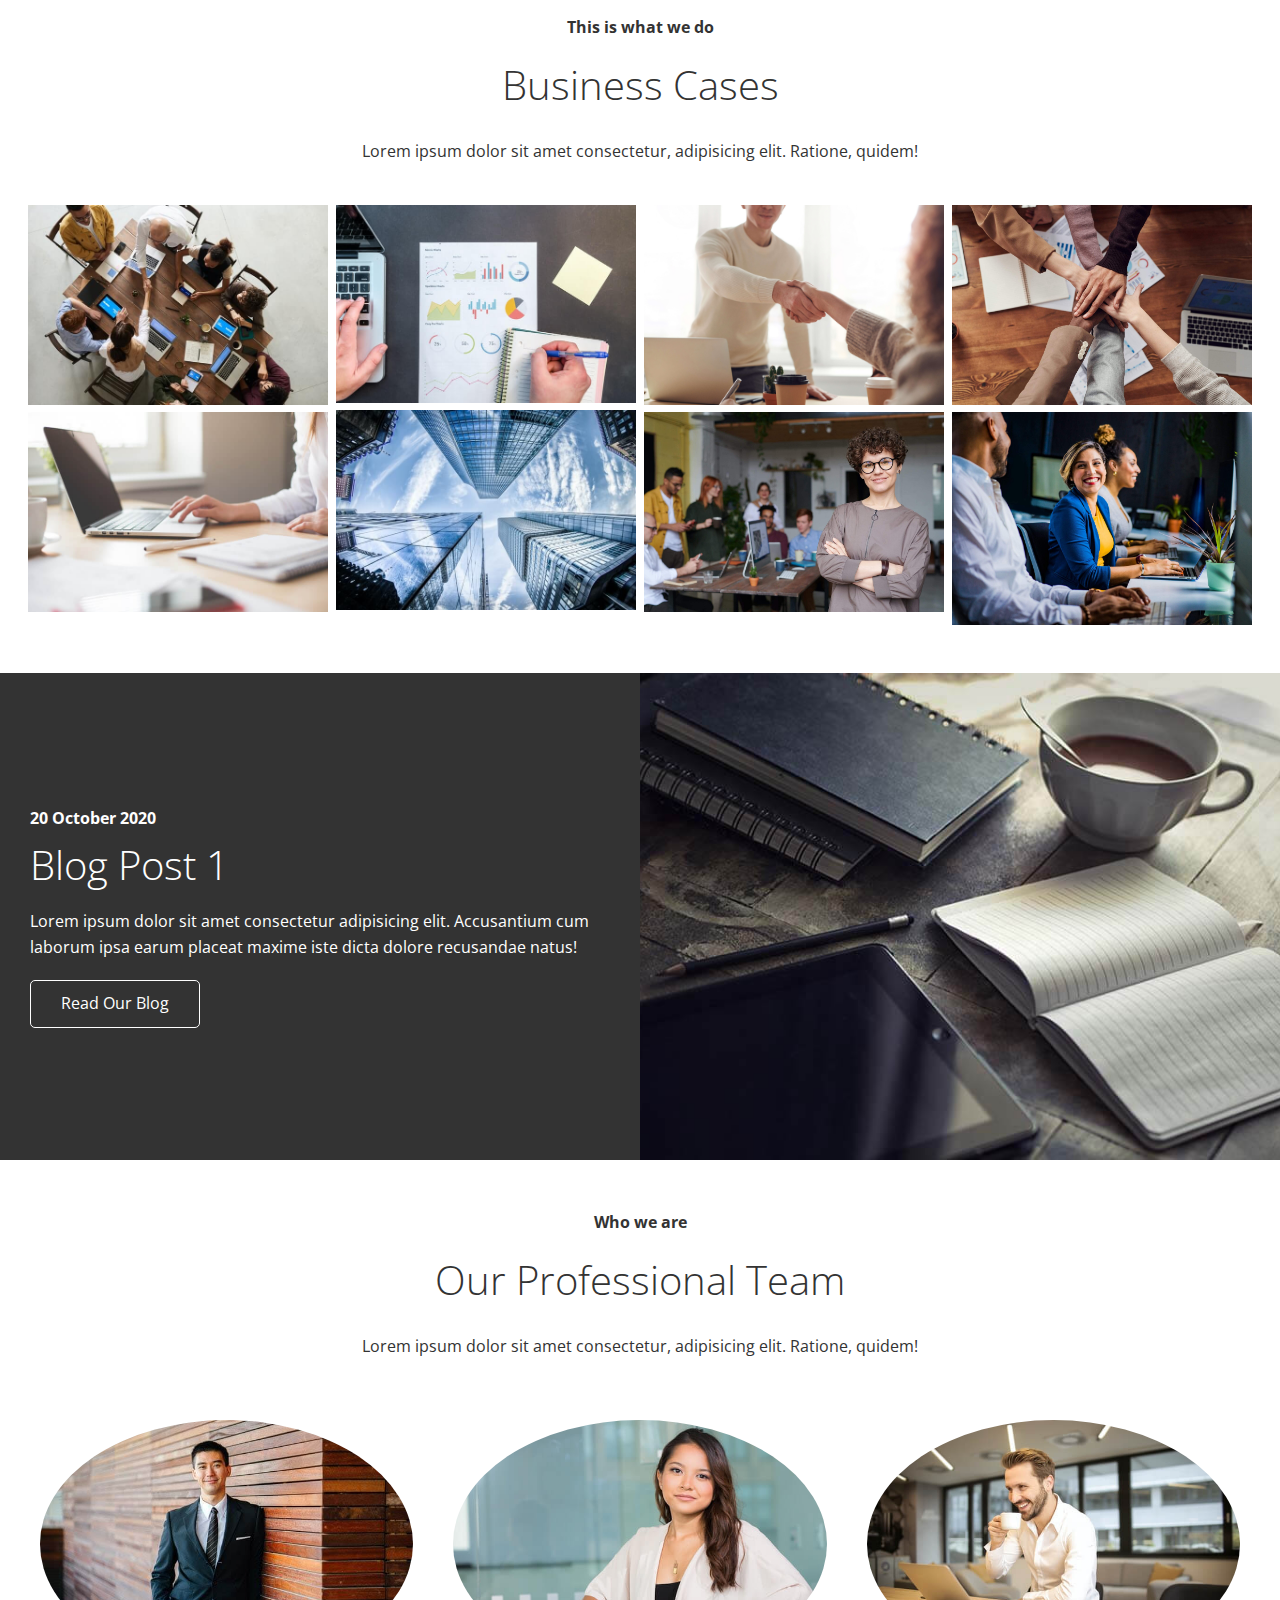
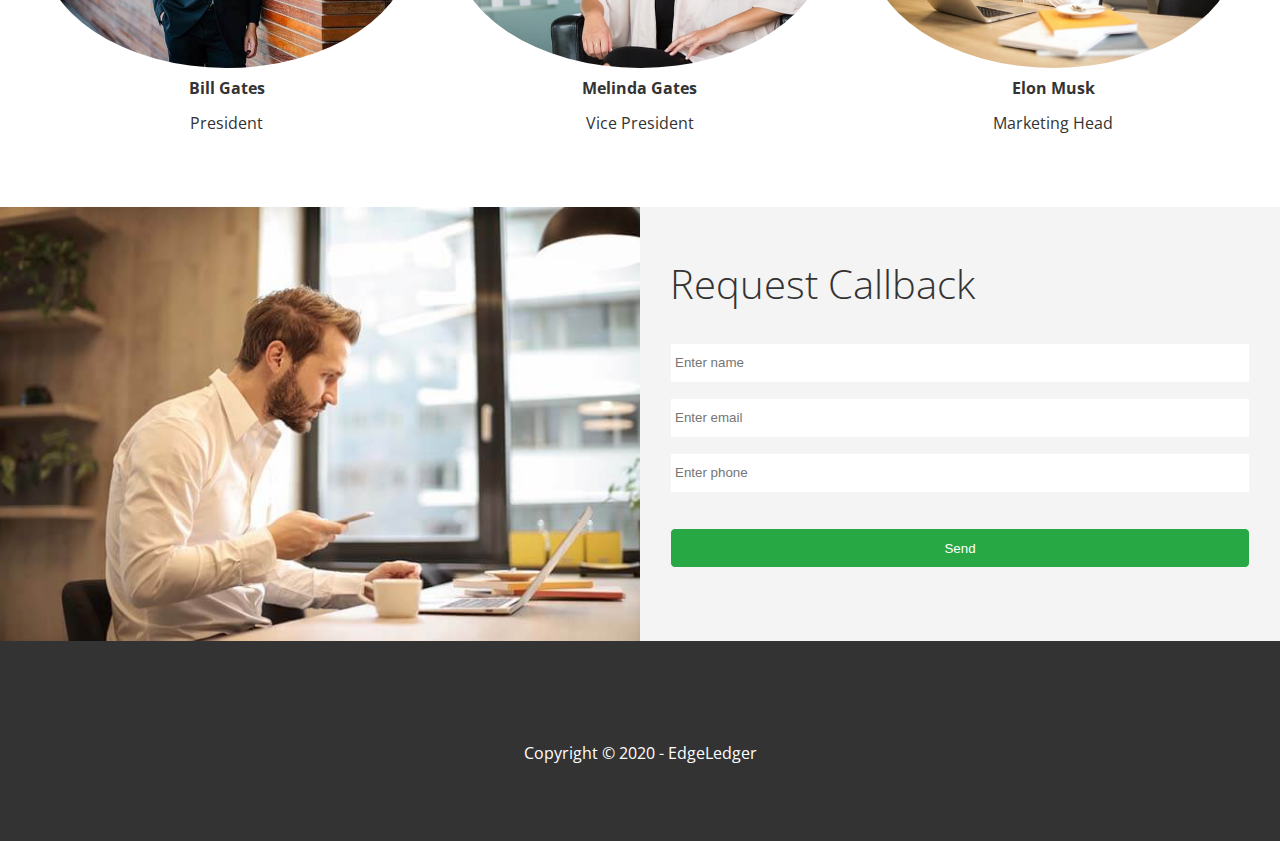
==== commit efc804f7: "Styling on navbar items" ====
--- a/index.html
+++ b/index.html
@@ -3,12 +3,14 @@
   <head>
     <meta charset="UTF-8" />
     <meta name="viewport" content="width=device-width, initial-scale=1.0" />
+    <link rel="shortcut icon" type="image/x-icon" href="/favicon.ico" />
     <link
       rel="stylesheet"
       href="https://cdnjs.cloudflare.com/ajax/libs/font-awesome/5.15.1/css/all.min.css"
       integrity="sha512-+4zCK9k+qNFUR5X+cKL9EIR+ZOhtIloNl9GIKS57V1MyNsYpYcUrUeQc9vNfzsWfV28IaLL3i96P9sdNyeRssA=="
       crossorigin="anonymous"
     />
+    <link rel="stylesheet" href="css/lightbox.min.css" />
     <link rel="stylesheet" href="./css/utilities.css" />
     <link rel="stylesheet" href="./css/style.css" />
     <title>Welcome To EdgeLedger</title>
@@ -20,7 +22,7 @@
           <span class="text-primary"><i class="fas fa-book-open"></i> Edge</span
           >Ledger
         </h1>
-        <nav>
+        <nav class='nav-li'>
           <ul>
             <li><a href="#home">Home</a></li>
             <li><a href="#about">About</a></li>
@@ -113,20 +115,77 @@
         </header>
         <div class="row">
           <div class="column">
-            <img src="images/cases/cases1.jpg" alt="" />
-            <img src="images/cases/cases2.jpg" alt="" />
-          </div>
-          <div class="column">
-            <img src="images/cases/cases3.jpg" alt="" />
-            <img src="images/cases/cases4.jpg" alt="" />
-          </div>
-          <div class="column">
-            <img src="images/cases/cases5.jpg" alt="" />
-            <img src="images/cases/cases6.jpg" alt="" />
-          </div>
-          <div class="column">
-            <img src="images/cases/cases7.jpg" alt="" />
-            <img src="images/cases/cases8.jpg" alt="" />
+            <a
+              href="images/cases/cases1.jpg"
+              data-lightbox="cases"
+              data-title="Lorem ipsum dolor sit amet consectetur, adipisicing elit. Ratione,
+            quidem!"
+            >
+              <img src="images/cases/cases1.jpg" alt="" />
+            </a>
+            <a
+              href="images/cases/cases2.jpg"
+              data-lightbox="cases"
+              data-title="Lorem ipsum dolor sit amet consectetur, adipisicing elit. Ratione,
+            quidem!"
+            >
+              <img src="images/cases/cases2.jpg" alt="" />
+            </a>
+          </div>
+          <div class="column">
+            <a
+              href="images/cases/cases3.jpg"
+              data-lightbox="cases"
+              data-title="Lorem ipsum dolor sit amet consectetur, adipisicing elit. Ratione,
+            quidem!"
+            >
+              <img src="images/cases/cases3.jpg" alt="" />
+            </a>
+            <a
+              href="images/cases/cases4.jpg"
+              data-lightbox="cases"
+              data-title="Lorem ipsum dolor sit amet consectetur, adipisicing elit. Ratione,
+            quidem!"
+            >
+              <img src="images/cases/cases4.jpg" alt="" />
+            </a>
+          </div>
+          <div class="column">
+            <a
+              href="images/cases/cases5.jpg"
+              data-lightbox="cases"
+              data-title="Lorem ipsum dolor sit amet consectetur, adipisicing elit. Ratione,
+            quidem!"
+            >
+              <img src="images/cases/cases5.jpg" alt="" />
+            </a>
+            <a
+              href="images/cases/cases6.jpg"
+              data-lightbox="cases"
+              data-title="Lorem ipsum dolor sit amet consectetur, adipisicing elit. Ratione,
+            quidem!"
+            >
+              <img src="images/cases/cases6.jpg" alt="" />
+            </a>
+          </div>
+          <di
+          v class="column">
+            <a
+              href="images/cases/cases7.jpg"
+              data-lightbox="cases"
+              data-title="Lorem ipsum dolor sit amet consectetur, adipisicing elit. Ratione,
+            quidem!"
+            >
+              <img src="images/cases/cases7.jpg" alt="" />
+            </a>
+            <a
+              href="images/cases/cases8.jpg"
+              data-lightbox="cases"
+              data-title="Lorem ipsum dolor sit amet consectetur, adipisicing elit. Ratione,
+            quidem!"
+            >
+              <img src="images/cases/cases8.jpg" alt="" />
+            </a>
           </div>
         </div>
       </section>
@@ -239,6 +298,12 @@
       </div>
       <p>Copyright &copy; 2020 - EdgeLedger</p>
     </footer>
+    <script
+      src="https://code.jquery.com/jquery-3.5.1.min.js"
+      integrity="sha256-9/aliU8dGd2tb6OSsuzixeV4y/faTqgFtohetphbbj0="
+      crossorigin="anonymous"
+    ></script>
+    <script src="js/lightbox.min.js"></script>
     <script>
       const navbar = document.getElementById('navbar');
       let scrolled = false;
@@ -258,6 +323,22 @@
           scrolled = false;
         }
       };
+
+      // Smooth Scrolling
+      $('#navbar a, .btn').on('click', function (e) {
+        if (this.hash !== '') {
+          e.preventDefault();
+
+          const hash = this.hash;
+
+          $('html, body').animate(
+            {
+              scrollTop: $(hash).offset().top - 100,
+            },
+            800
+          );
+        }
+      });
     </script>
   </body>
 </html>
--- a/css/style.css
+++ b/css/style.css
@@ -75,6 +75,10 @@
   font-weight: 400;
 }
 
+.nav-li a {
+  text-decoration: none;
+}
+
 /* Header */
 
 .hero {
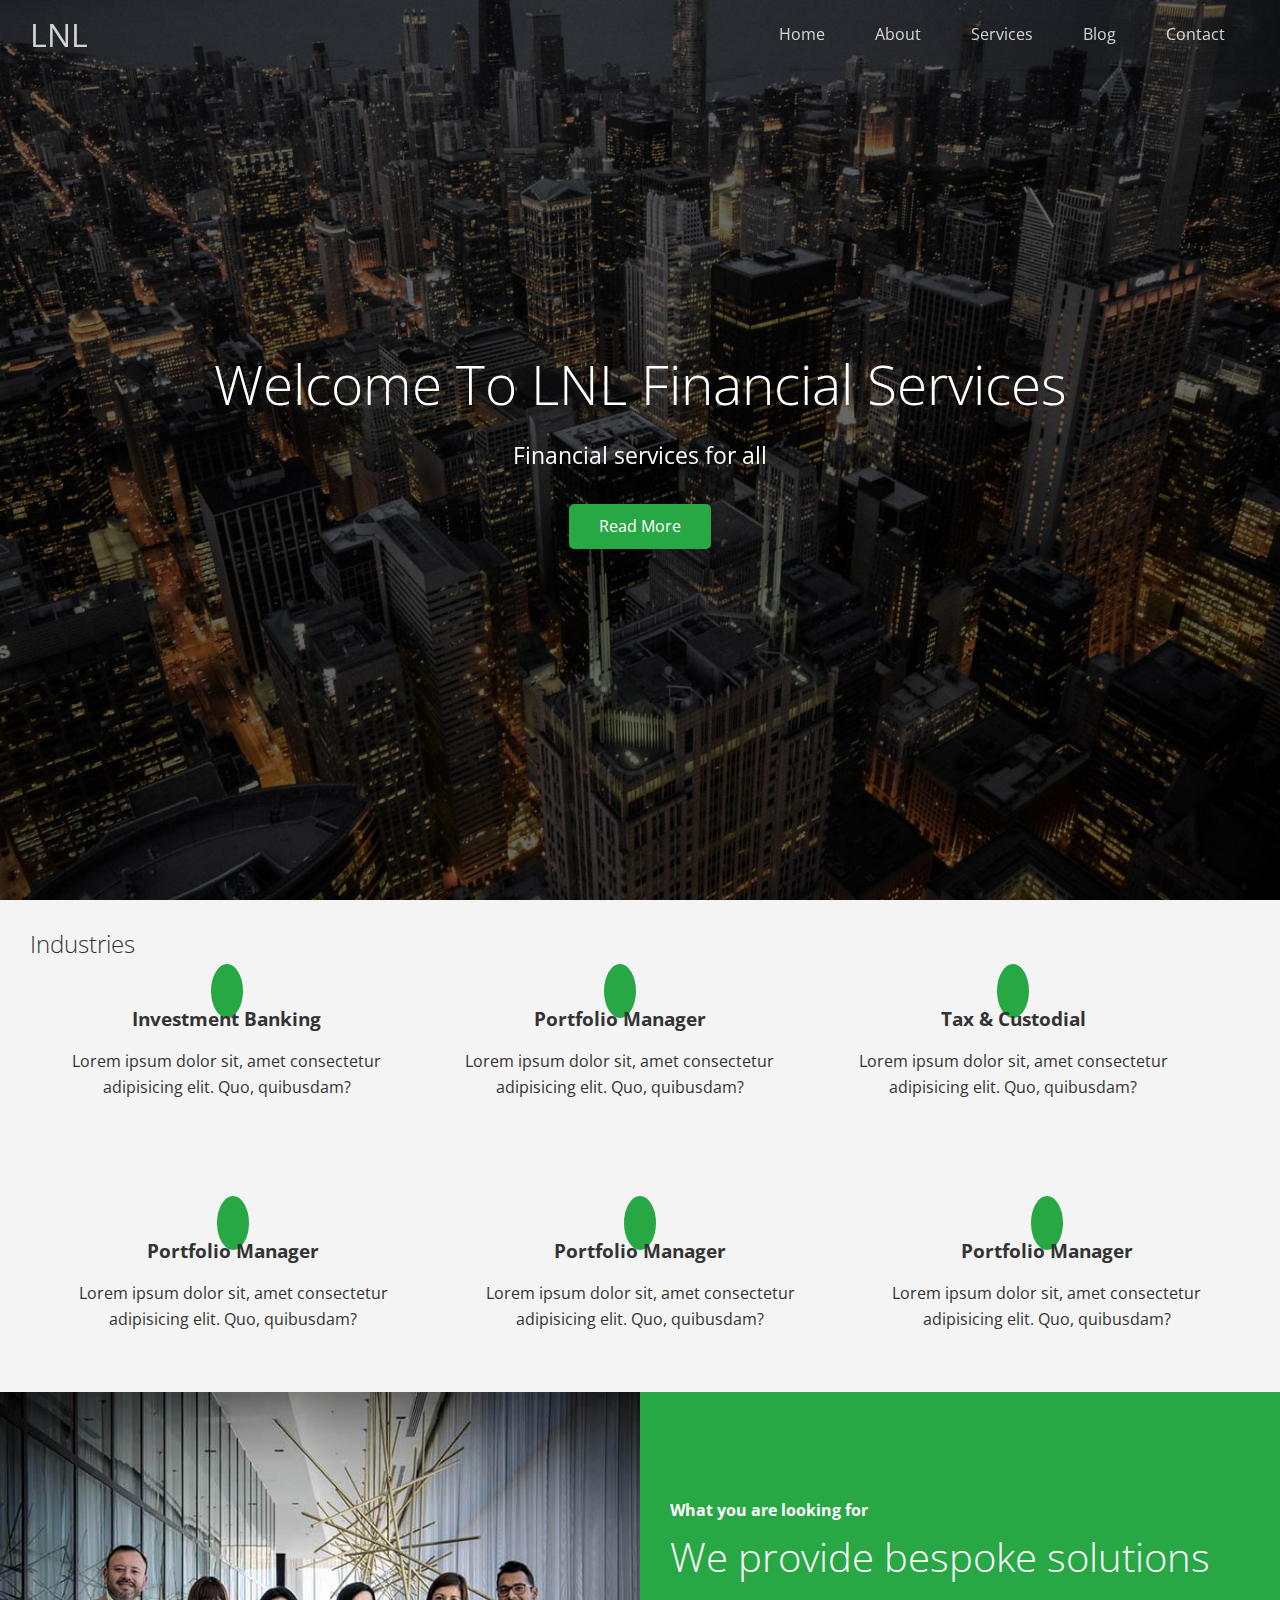
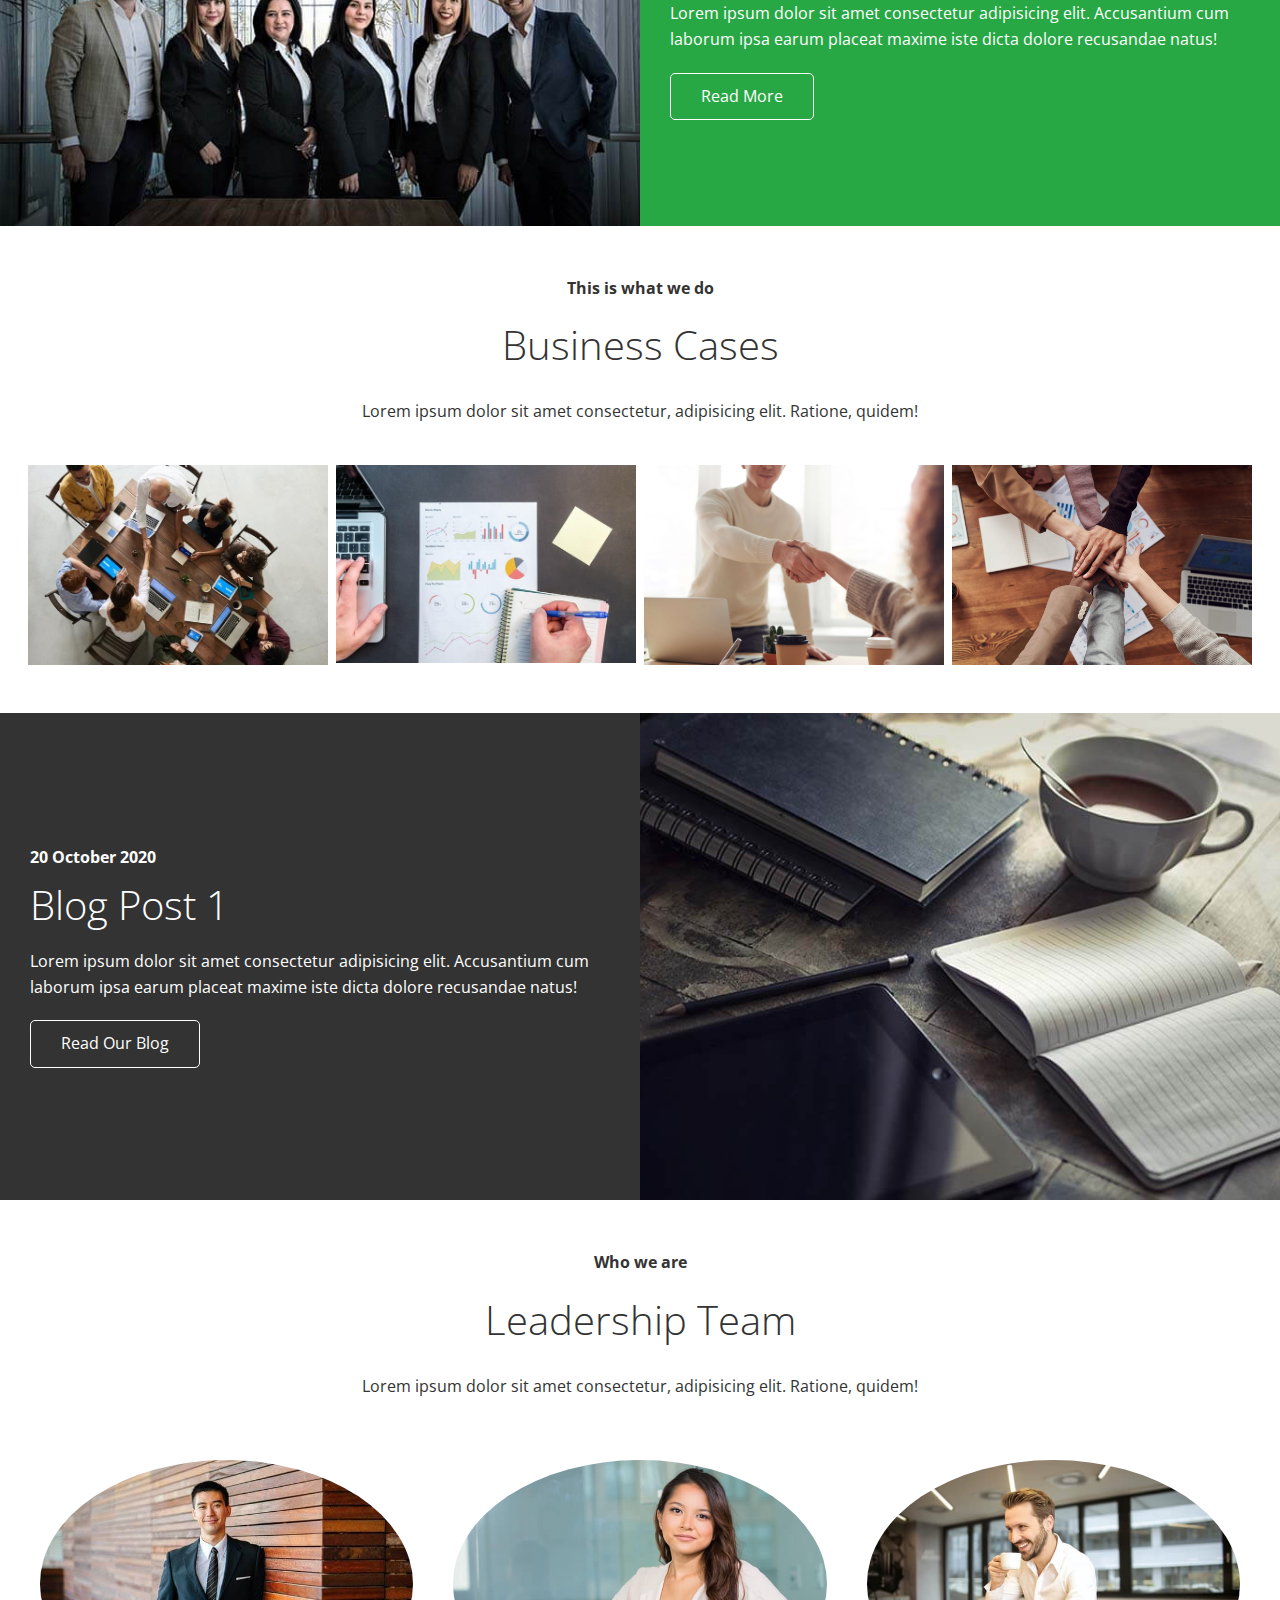
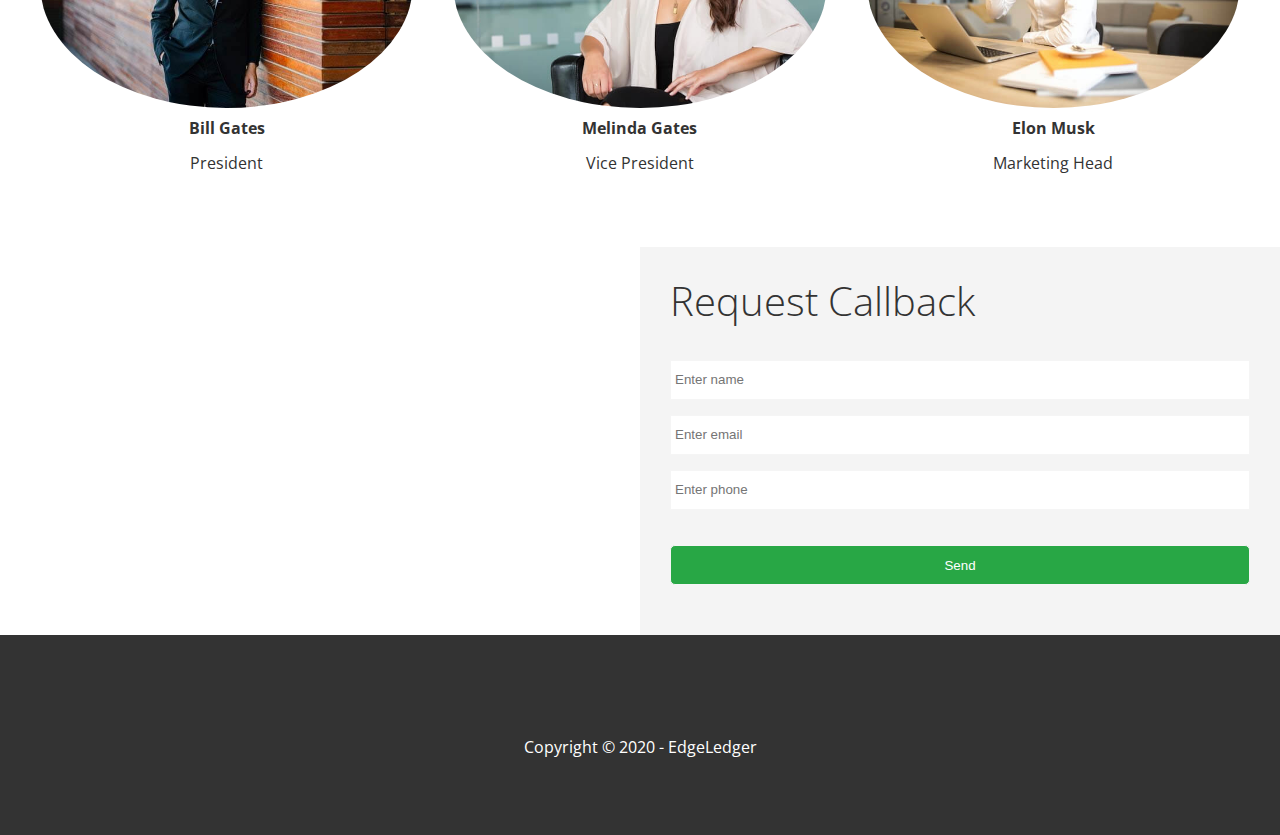
==== commit 518cf727: "Changes to home page" ====
--- a/index.html
+++ b/index.html
@@ -13,20 +13,19 @@
     <link rel="stylesheet" href="css/lightbox.min.css" />
     <link rel="stylesheet" href="./css/utilities.css" />
     <link rel="stylesheet" href="./css/style.css" />
-    <title>Welcome To EdgeLedger</title>
+    <title>Welcome To LNL Financial Services</title>
   </head>
   <body id="home">
     <header class="hero">
       <div id="navbar" class="navbar top">
         <h1 class="logo">
-          <span class="text-primary"><i class="fas fa-book-open"></i> Edge</span
-          >Ledger
+          <span class="text-primary"><i class="fas fa-pound-sign"></i></span>LNL
         </h1>
-        <nav class='nav-li'>
+        <nav class="nav-li">
           <ul>
             <li><a href="#home">Home</a></li>
             <li><a href="#about">About</a></li>
-            <li><a href="#cases">Cases</a></li>
+            <li><a href="#cases">Services</a></li>
             <li><a href="#blog">Blog</a></li>
             <li><a href="#contact">Contact</a></li>
           </ul>
@@ -34,8 +33,8 @@
       </div>
 
       <div class="content">
-        <h1>The Sky Is The Limit</h1>
-        <p>We provide world class financial assistance</p>
+        <h1>Welcome To LNL Financial Services</h1>
+        <p>Financial services for all</p>
         <a href="#about" class="btn"
           ><i class="fas fa-chevron-right"></i> Read More</a
         >
@@ -44,6 +43,7 @@
     <main>
       <!-- About: Icons -->
       <section id="about" class="icons bg-light">
+        <h2>Industries</h2>
         <div class="flex-items">
           <div>
             <i class="fas fa-university fa-2x"></i>
@@ -69,6 +69,41 @@
             <i class="fas fa-pencil-alt fa-2x"></i>
             <div>
               <h3>Tax & Custodial</h3>
+              <p>
+                Lorem ipsum dolor sit, amet consectetur adipisicing elit. Quo,
+                quibusdam?
+              </p>
+            </div>
+          </div>
+          <div></div>
+        </div>
+      </section>
+      <section id="about" class="icons bg-light">
+        <div class="flex-items">
+          <div>
+            <i class="fas fa-book-reader fa-2x"></i>
+            <div>
+              <h3>Portfolio Manager</h3>
+              <p>
+                Lorem ipsum dolor sit, amet consectetur adipisicing elit. Quo,
+                quibusdam?
+              </p>
+            </div>
+          </div>
+          <div>
+            <i class="fas fa-book-reader fa-2x"></i>
+            <div>
+              <h3>Portfolio Manager</h3>
+              <p>
+                Lorem ipsum dolor sit, amet consectetur adipisicing elit. Quo,
+                quibusdam?
+              </p>
+            </div>
+          </div>
+          <div>
+            <i class="fas fa-book-reader fa-2x"></i>
+            <div>
+              <h3>Portfolio Manager</h3>
               <p>
                 Lorem ipsum dolor sit, amet consectetur adipisicing elit. Quo,
                 quibusdam?
@@ -123,14 +158,14 @@
             >
               <img src="images/cases/cases1.jpg" alt="" />
             </a>
-            <a
+            <!-- <a
               href="images/cases/cases2.jpg"
               data-lightbox="cases"
               data-title="Lorem ipsum dolor sit amet consectetur, adipisicing elit. Ratione,
             quidem!"
             >
               <img src="images/cases/cases2.jpg" alt="" />
-            </a>
+            </a> -->
           </div>
           <div class="column">
             <a
@@ -141,14 +176,14 @@
             >
               <img src="images/cases/cases3.jpg" alt="" />
             </a>
-            <a
+            <!-- <a
               href="images/cases/cases4.jpg"
               data-lightbox="cases"
               data-title="Lorem ipsum dolor sit amet consectetur, adipisicing elit. Ratione,
             quidem!"
             >
               <img src="images/cases/cases4.jpg" alt="" />
-            </a>
+            </a> -->
           </div>
           <div class="column">
             <a
@@ -159,17 +194,16 @@
             >
               <img src="images/cases/cases5.jpg" alt="" />
             </a>
-            <a
+            <!-- <a
               href="images/cases/cases6.jpg"
               data-lightbox="cases"
               data-title="Lorem ipsum dolor sit amet consectetur, adipisicing elit. Ratione,
             quidem!"
             >
               <img src="images/cases/cases6.jpg" alt="" />
-            </a>
-          </div>
-          <di
-          v class="column">
+            </a> -->
+          </div>
+          <div class="column">
             <a
               href="images/cases/cases7.jpg"
               data-lightbox="cases"
@@ -178,14 +212,14 @@
             >
               <img src="images/cases/cases7.jpg" alt="" />
             </a>
-            <a
+            <!-- <a
               href="images/cases/cases8.jpg"
               data-lightbox="cases"
               data-title="Lorem ipsum dolor sit amet consectetur, adipisicing elit. Ratione,
             quidem!"
             >
               <img src="images/cases/cases8.jpg" alt="" />
-            </a>
+            </a> -->
           </div>
         </div>
       </section>
@@ -219,7 +253,7 @@
       <section id="team" class="team section-padding">
         <header class="section-header">
           <h4>Who we are</h4>
-          <h2>Our Professional Team</h2>
+          <h2>Leadership Team</h2>
           <p>
             Lorem ipsum dolor sit amet consectetur, adipisicing elit. Ratione,
             quidem!
@@ -248,7 +282,15 @@
         <div class="row">
           <div class="column">
             <div class="column-1">
-              <img src="images/home/contact.jpg" alt="" />
+              <iframe
+                src="https://www.google.com/maps/embed?pb=!1m18!1m12!1m3!1d2483.442082427241!2d-0.01858978407504196!3d51.50510501869163!2m3!1f0!2f0!3f0!3m2!1i1024!2i768!4f13.1!3m3!1m2!1s0x487602b75c839b77%3A0xed878255947a88!2sKPMG%20Canary%20Wharf!5e0!3m2!1sen!2suk!4v1620758675028!5m2!1sen!2suk"
+                width="400"
+                height="300"
+                style="border: 0"
+                allowfullscreen=""
+                loading="lazy"
+              ></iframe>
+              <!-- <img src="images/home/contact.jpg" alt="" /> -->
             </div>
           </div>
           <div class="column">
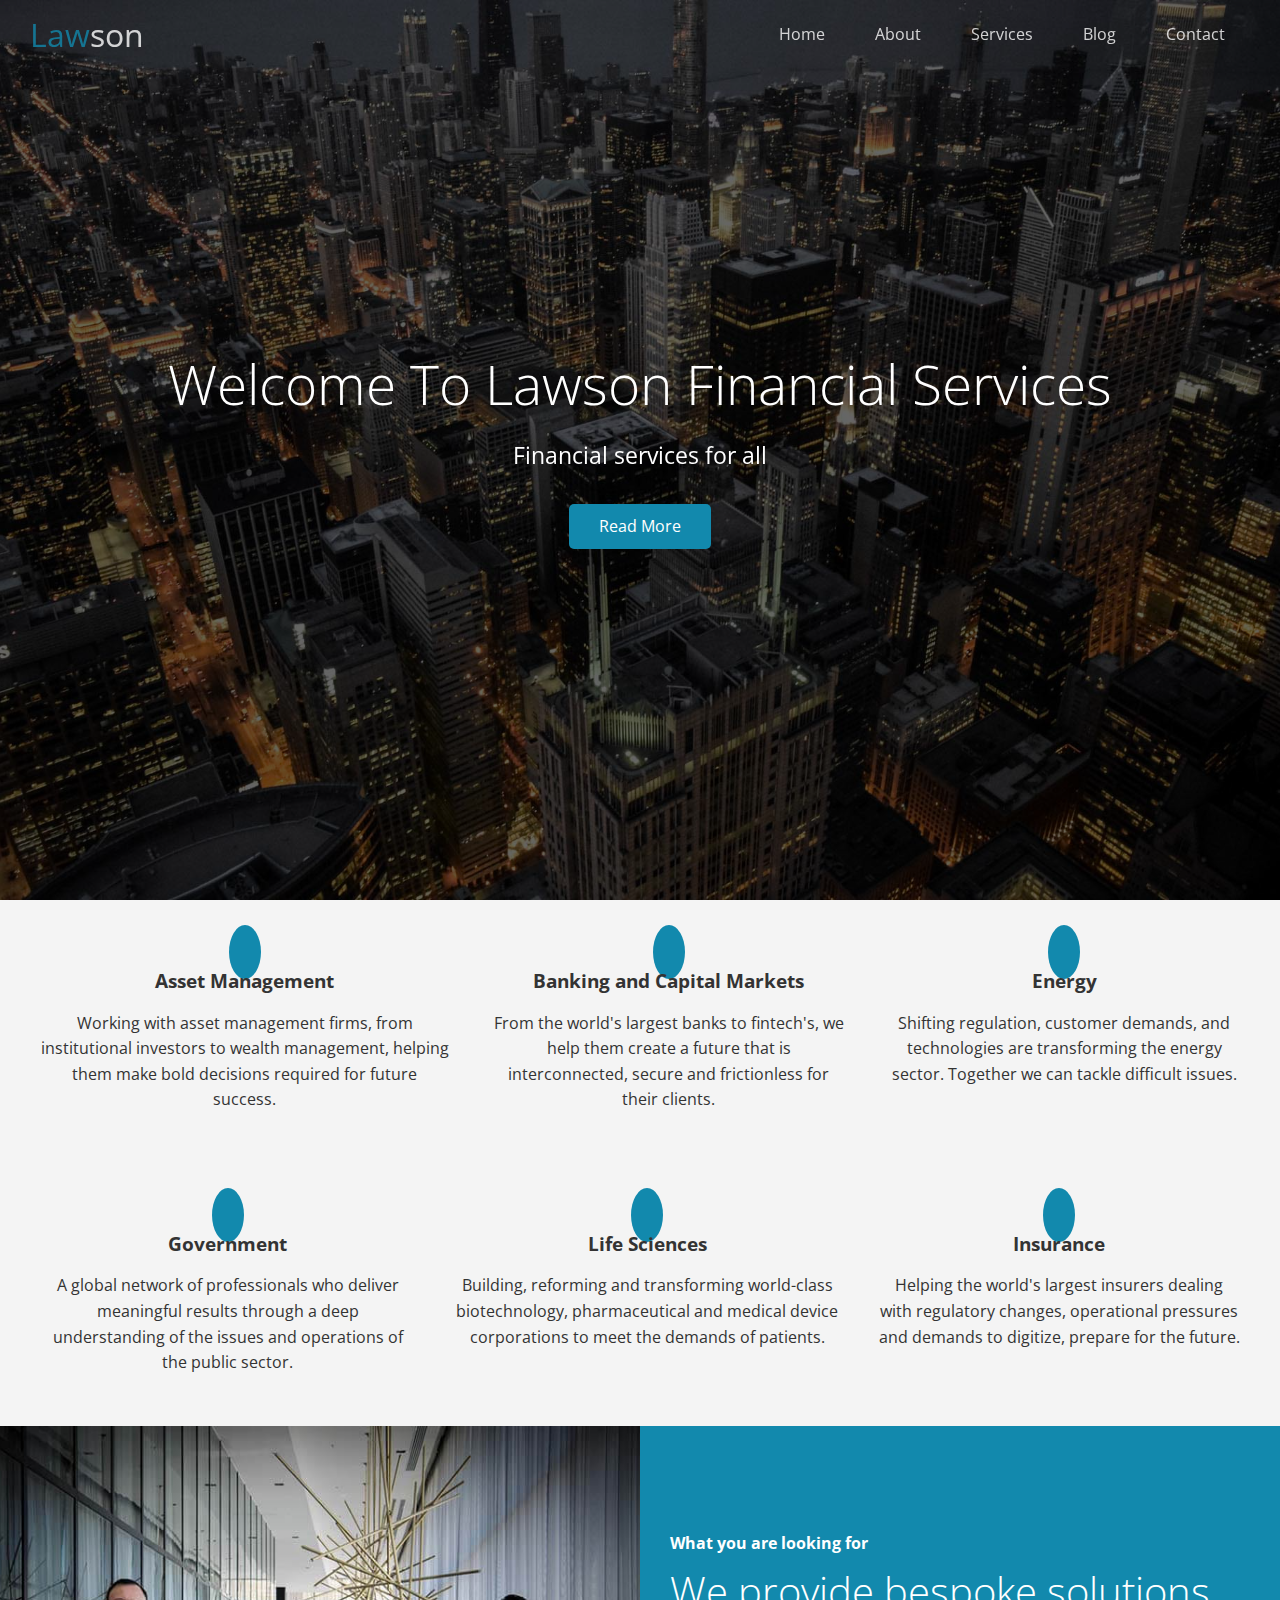
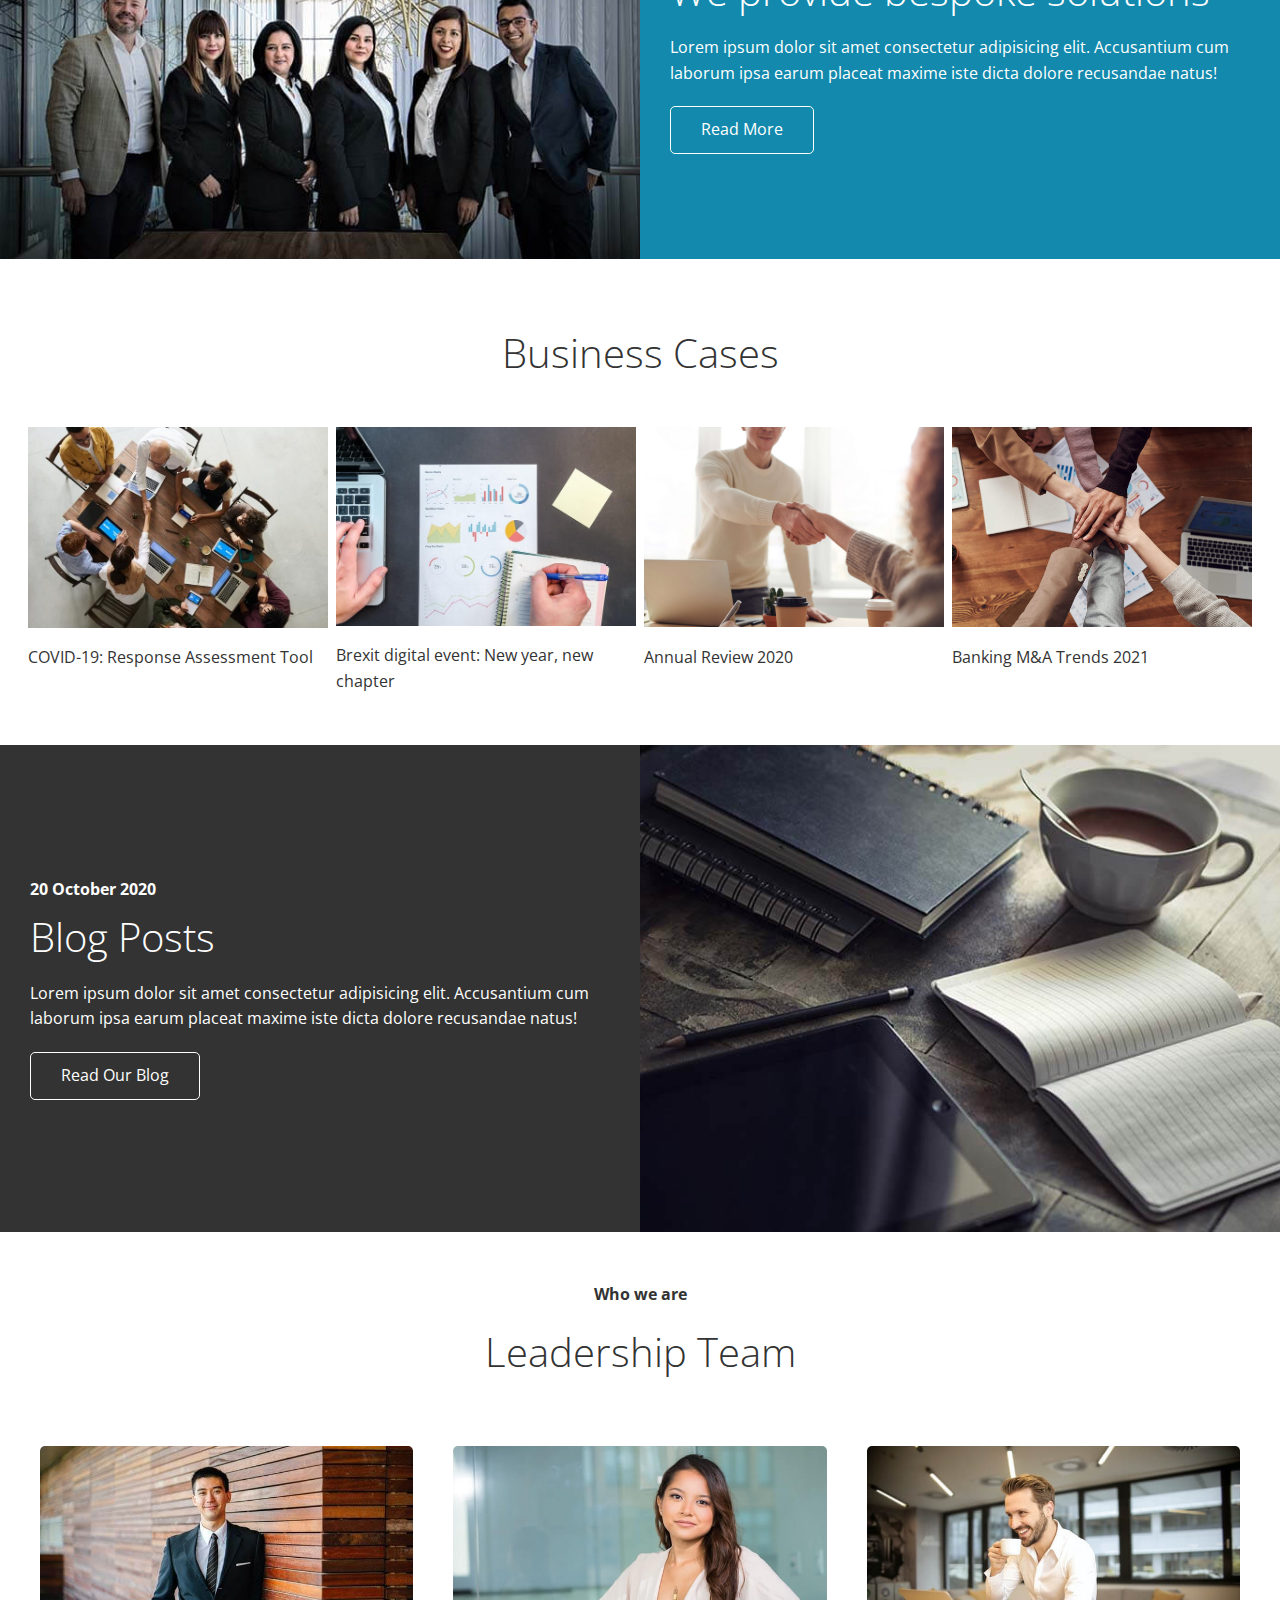
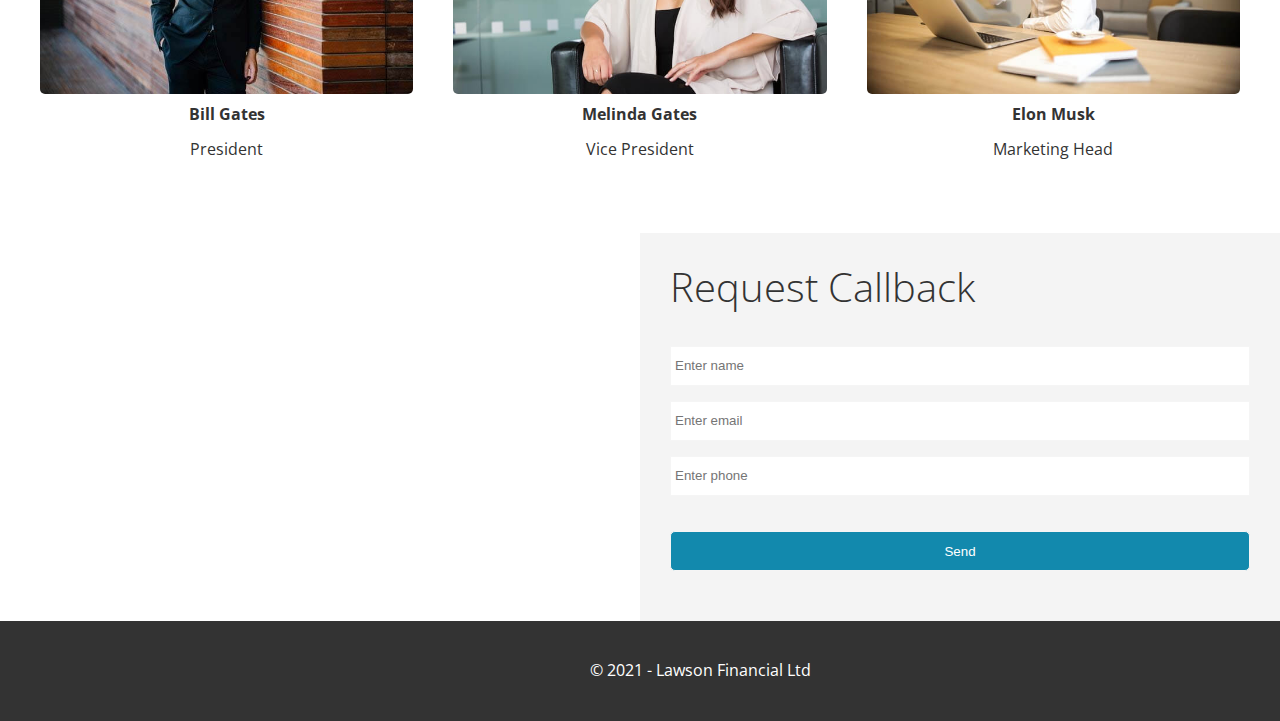
==== commit 1183f6bf: "Changes made to blog page and home page styling" ====
--- a/index.html
+++ b/index.html
@@ -13,13 +13,14 @@
     <link rel="stylesheet" href="css/lightbox.min.css" />
     <link rel="stylesheet" href="./css/utilities.css" />
     <link rel="stylesheet" href="./css/style.css" />
-    <title>Welcome To LNL Financial Services</title>
+    <title>Welcome To Lawson Financial Services</title>
   </head>
   <body id="home">
     <header class="hero">
       <div id="navbar" class="navbar top">
         <h1 class="logo">
-          <span class="text-primary"><i class="fas fa-pound-sign"></i></span>LNL
+          <span class="text-primary"><i class="fas fa-book-open"></i>Law</span
+          >son
         </h1>
         <nav class="nav-li">
           <ul>
@@ -33,7 +34,7 @@
       </div>
 
       <div class="content">
-        <h1>Welcome To LNL Financial Services</h1>
+        <h1>Welcome To Lawson Financial Services</h1>
         <p>Financial services for all</p>
         <a href="#about" class="btn"
           ><i class="fas fa-chevron-right"></i> Read More</a
@@ -43,39 +44,40 @@
     <main>
       <!-- About: Icons -->
       <section id="about" class="icons bg-light">
-        <h2>Industries</h2>
         <div class="flex-items">
           <div>
             <i class="fas fa-university fa-2x"></i>
             <div>
-              <h3>Investment Banking</h3>
-              <p>
-                Lorem ipsum dolor sit, amet consectetur adipisicing elit. Quo,
-                quibusdam?
+              <h3>Asset Management</h3>
+              <p>
+                Working with asset management firms, from institutional
+                investors to wealth management, helping them make bold decisions
+                required for future success.
               </p>
             </div>
           </div>
           <div>
             <i class="fas fa-book-reader fa-2x"></i>
             <div>
-              <h3>Portfolio Manager</h3>
-              <p>
-                Lorem ipsum dolor sit, amet consectetur adipisicing elit. Quo,
-                quibusdam?
+              <h3>Banking and Capital Markets</h3>
+              <p>
+                From the world's largest banks to fintech's, we help them create
+                a future that is interconnected, secure and frictionless for
+                their clients.
               </p>
             </div>
           </div>
           <div>
             <i class="fas fa-pencil-alt fa-2x"></i>
             <div>
-              <h3>Tax & Custodial</h3>
-              <p>
-                Lorem ipsum dolor sit, amet consectetur adipisicing elit. Quo,
-                quibusdam?
-              </p>
-            </div>
-          </div>
-          <div></div>
+              <h3>Energy</h3>
+              <p>
+                Shifting regulation, customer demands, and technologies are
+                transforming the energy sector. Together we can tackle difficult
+                issues.
+              </p>
+            </div>
+          </div>
         </div>
       </section>
       <section id="about" class="icons bg-light">
@@ -83,30 +85,33 @@
           <div>
             <i class="fas fa-book-reader fa-2x"></i>
             <div>
-              <h3>Portfolio Manager</h3>
-              <p>
-                Lorem ipsum dolor sit, amet consectetur adipisicing elit. Quo,
-                quibusdam?
+              <h3>Government</h3>
+              <p>
+                A global network of professionals who deliver meaningful results
+                through a deep understanding of the issues and operations of the
+                public sector.
               </p>
             </div>
           </div>
           <div>
             <i class="fas fa-book-reader fa-2x"></i>
             <div>
-              <h3>Portfolio Manager</h3>
-              <p>
-                Lorem ipsum dolor sit, amet consectetur adipisicing elit. Quo,
-                quibusdam?
+              <h3>Life Sciences</h3>
+              <p>
+                Building, reforming and transforming world-class biotechnology,
+                pharmaceutical and medical device corporations to meet the
+                demands of patients.
               </p>
             </div>
           </div>
           <div>
             <i class="fas fa-book-reader fa-2x"></i>
             <div>
-              <h3>Portfolio Manager</h3>
-              <p>
-                Lorem ipsum dolor sit, amet consectetur adipisicing elit. Quo,
-                quibusdam?
+              <h3>Insurance</h3>
+              <p>
+                Helping the world's largest insurers dealing with regulatory
+                changes, operational pressures and demands to digitize, prepare
+                for the future.
               </p>
             </div>
           </div>
@@ -141,85 +146,48 @@
       <!-- Cases -->
       <section id="cases" class="cases flex-grid section-padding">
         <header class="section-header">
-          <h4>This is what we do</h4>
           <h2>Business Cases</h2>
-          <p>
-            Lorem ipsum dolor sit amet consectetur, adipisicing elit. Ratione,
-            quidem!
-          </p>
         </header>
         <div class="row">
           <div class="column">
             <a
               href="images/cases/cases1.jpg"
               data-lightbox="cases"
-              data-title="Lorem ipsum dolor sit amet consectetur, adipisicing elit. Ratione,
-            quidem!"
+              data-title=""
             >
               <img src="images/cases/cases1.jpg" alt="" />
             </a>
-            <!-- <a
-              href="images/cases/cases2.jpg"
-              data-lightbox="cases"
-              data-title="Lorem ipsum dolor sit amet consectetur, adipisicing elit. Ratione,
-            quidem!"
-            >
-              <img src="images/cases/cases2.jpg" alt="" />
-            </a> -->
+            <p>COVID-19: Response Assessment Tool</p>
           </div>
           <div class="column">
             <a
               href="images/cases/cases3.jpg"
               data-lightbox="cases"
-              data-title="Lorem ipsum dolor sit amet consectetur, adipisicing elit. Ratione,
-            quidem!"
+              data-title=""
             >
               <img src="images/cases/cases3.jpg" alt="" />
             </a>
-            <!-- <a
-              href="images/cases/cases4.jpg"
-              data-lightbox="cases"
-              data-title="Lorem ipsum dolor sit amet consectetur, adipisicing elit. Ratione,
-            quidem!"
-            >
-              <img src="images/cases/cases4.jpg" alt="" />
-            </a> -->
+            <p>Brexit digital event: New year, new chapter</p>
           </div>
           <div class="column">
             <a
               href="images/cases/cases5.jpg"
               data-lightbox="cases"
-              data-title="Lorem ipsum dolor sit amet consectetur, adipisicing elit. Ratione,
-            quidem!"
+              data-title=""
             >
               <img src="images/cases/cases5.jpg" alt="" />
             </a>
-            <!-- <a
-              href="images/cases/cases6.jpg"
-              data-lightbox="cases"
-              data-title="Lorem ipsum dolor sit amet consectetur, adipisicing elit. Ratione,
-            quidem!"
-            >
-              <img src="images/cases/cases6.jpg" alt="" />
-            </a> -->
+            <p>Annual Review 2020</p>
           </div>
           <div class="column">
             <a
               href="images/cases/cases7.jpg"
               data-lightbox="cases"
-              data-title="Lorem ipsum dolor sit amet consectetur, adipisicing elit. Ratione,
-            quidem!"
+              data-title=""
             >
               <img src="images/cases/cases7.jpg" alt="" />
             </a>
-            <!-- <a
-              href="images/cases/cases8.jpg"
-              data-lightbox="cases"
-              data-title="Lorem ipsum dolor sit amet consectetur, adipisicing elit. Ratione,
-            quidem!"
-            >
-              <img src="images/cases/cases8.jpg" alt="" />
-            </a> -->
+            <p>Banking M&A Trends 2021</p>
           </div>
         </div>
       </section>
@@ -235,7 +203,7 @@
           <div class="column">
             <div class="column-2 bg-dark">
               <h4>20 October 2020</h4>
-              <h2>Blog Post 1</h2>
+              <h2>Blog Posts</h2>
               <p>
                 Lorem ipsum dolor sit amet consectetur adipisicing elit.
                 Accusantium cum laborum ipsa earum placeat maxime iste dicta
@@ -254,10 +222,6 @@
         <header class="section-header">
           <h4>Who we are</h4>
           <h2>Leadership Team</h2>
-          <p>
-            Lorem ipsum dolor sit amet consectetur, adipisicing elit. Ratione,
-            quidem!
-          </p>
         </header>
         <div class="flex-items">
           <div>
@@ -290,7 +254,6 @@
                 allowfullscreen=""
                 loading="lazy"
               ></iframe>
-              <!-- <img src="images/home/contact.jpg" alt="" /> -->
             </div>
           </div>
           <div class="column">
@@ -338,7 +301,7 @@
         <a href="#"><i class="fab fa-youtube fa-2x"></i></a>
         <a href="#"><i class="fab fa-linkedin fa-2x"></i></a>
       </div>
-      <p>Copyright &copy; 2020 - EdgeLedger</p>
+      <p>&copy; 2021 - Lawson Financial Ltd</p>
     </footer>
     <script
       src="https://code.jquery.com/jquery-3.5.1.min.js"
--- a/css/utilities.css
+++ b/css/utilities.css
@@ -1,6 +1,8 @@
+/* Utilities are styles that can be reused across the website */
+
 /* Text colors */
 .text-primary {
-  color: #28a745;
+  color: #1289ad;
 }
 
 .text-secondary {
@@ -14,7 +16,7 @@
   display: inline-block;
   padding: 10px 30px;
   color: #fff;
-  background-color: #28a745;
+  background-color: #1289ad;
   border: none;
   border-radius: 5px;
   text-decoration: none;
@@ -26,13 +28,13 @@
 
 .btn-primary,
 .bg-primary {
-  background: #28a745;
+  background: #1289ad;
   color: #fff;
 }
 
 .btn-secondary,
 .bg-secondary {
-  background: #0284d0;
+  background: #02d092;
   color: #fff;
 }
 
--- a/css/style.css
+++ b/css/style.css
@@ -21,6 +21,7 @@
 
 a {
   color: #333;
+  text-decoration: none;
 }
 
 h1,
@@ -37,7 +38,7 @@
   width: 100%;
 }
 
-/* Navbar */
+/* Navbar - flexbox*/
 .navbar {
   display: flex;
   align-items: center;
@@ -64,7 +65,7 @@
 }
 
 .navbar a:hover {
-  border-bottom: #28a745 2px solid;
+  border-bottom: #1289ad 2px solid;
 }
 
 .navbar ul {
@@ -75,11 +76,28 @@
   font-weight: 400;
 }
 
-.nav-li a {
-  text-decoration: none;
-}
-
 /* Header */
+.videoContainer {
+  position: absolute;
+  width: 100%;
+  height: 100%;
+  top: 0;
+  left: 0;
+  bottom: 0;
+  right: 0;
+  display: flex;
+  flex-direction: column;
+  justify-content: center;
+  align-items: center;
+}
+#hero {
+  position: relative;
+}
+iframe {
+  /* optional */
+  width: 100%;
+  height: 100%;
+}
 
 .hero {
   background: url('../images/home/showcase.jpg') no-repeat center center/cover;
@@ -129,7 +147,7 @@
 
 /* Icons */
 .icons {
-  padding: 30px;
+  padding: 20px;
 }
 
 .icons h3 {
@@ -138,7 +156,7 @@
 }
 
 .icons i {
-  background-color: #28a745;
+  background-color: #1289ad;
   color: #fff;
   padding: 1rem;
   border-radius: 50%;
@@ -150,7 +168,7 @@
 }
 
 .team img {
-  border-radius: 50%;
+  border-radius: 5px;
 }
 
 /* Callback Form */
@@ -176,7 +194,7 @@
 }
 
 .callback-form input:focus {
-  outline-color: #28a745;
+  outline-color: #1289ad;
 }
 
 .callback-form .btn {
@@ -210,11 +228,11 @@
 /* Footer */
 .footer {
   display: flex;
-  flex-direction: column;
+  flex-direction: row;
   align-items: center;
   justify-content: center;
   text-align: center;
-  height: 200px;
+  height: 100px;
 }
 
 .footer a {
@@ -222,7 +240,7 @@
 }
 
 .footer a:hover {
-  color: #28a745;
+  color: #1289ad;
 }
 
 .footer .social > * {
